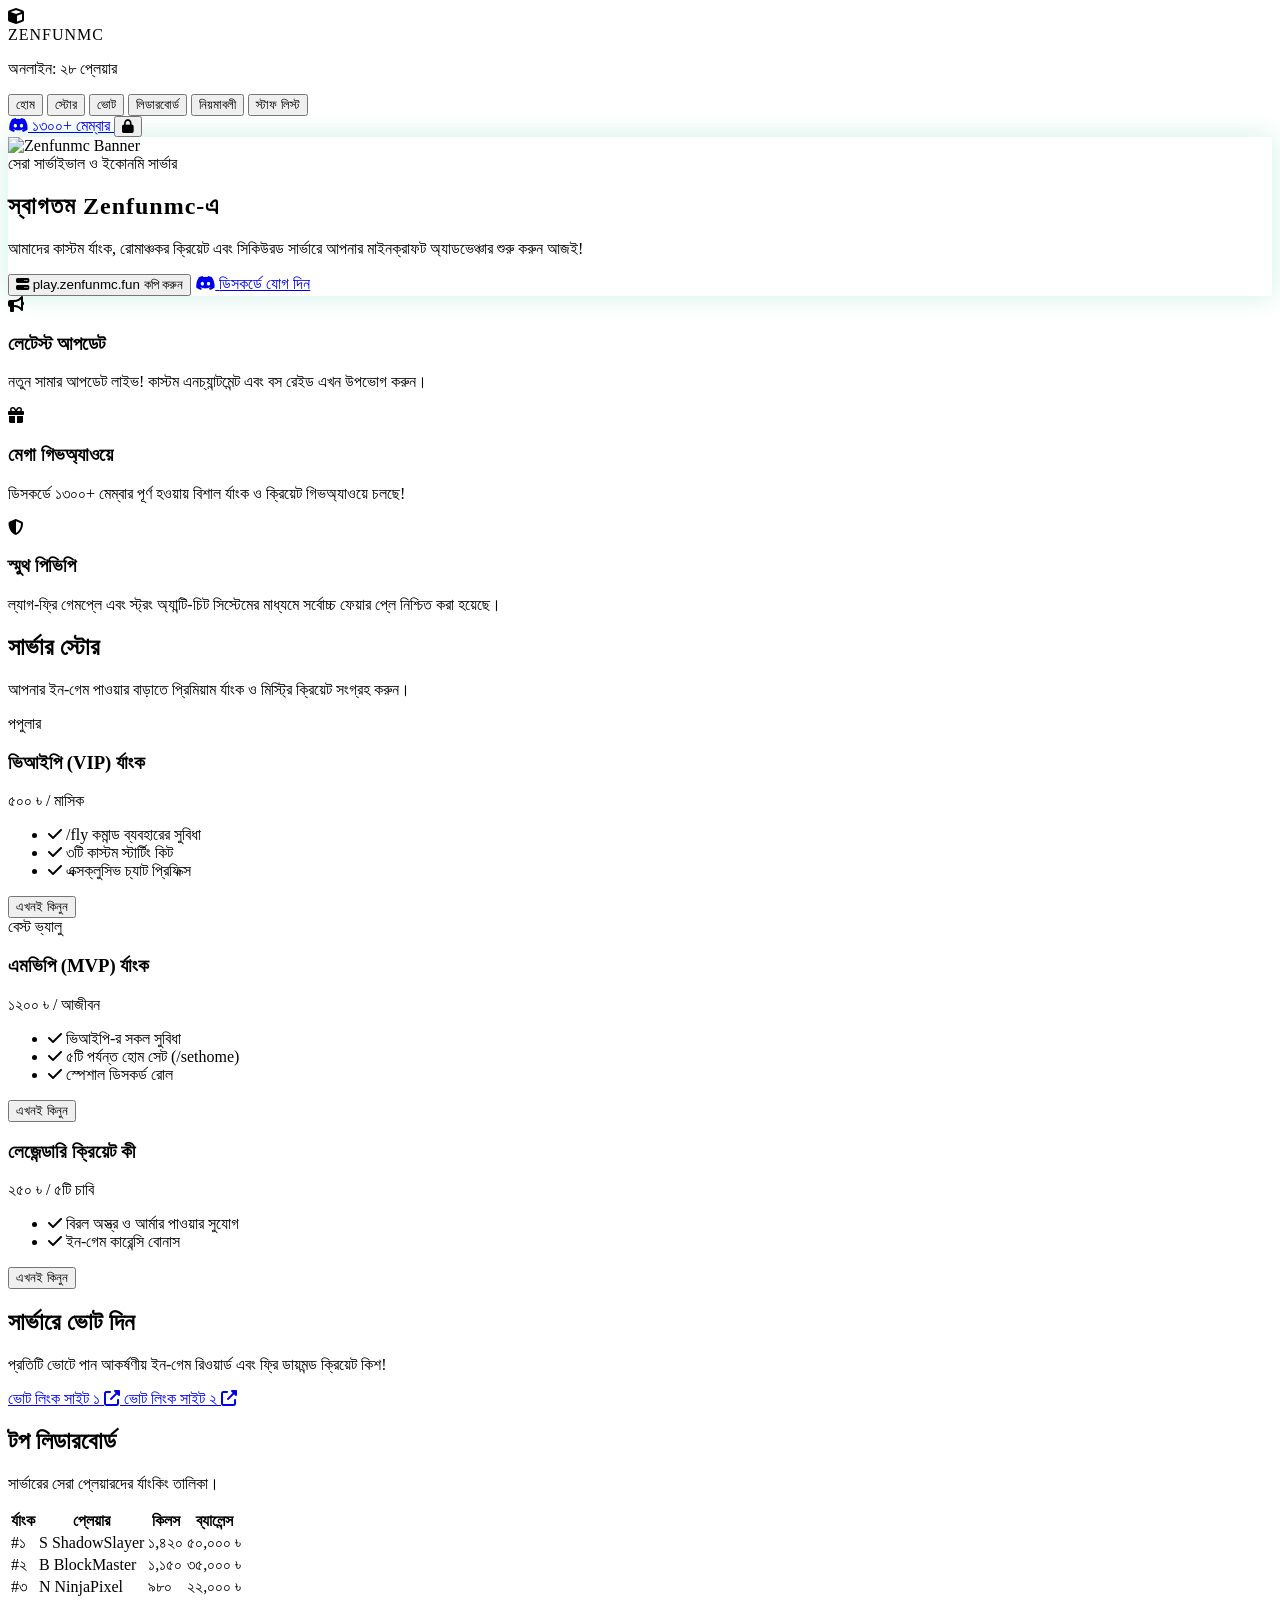
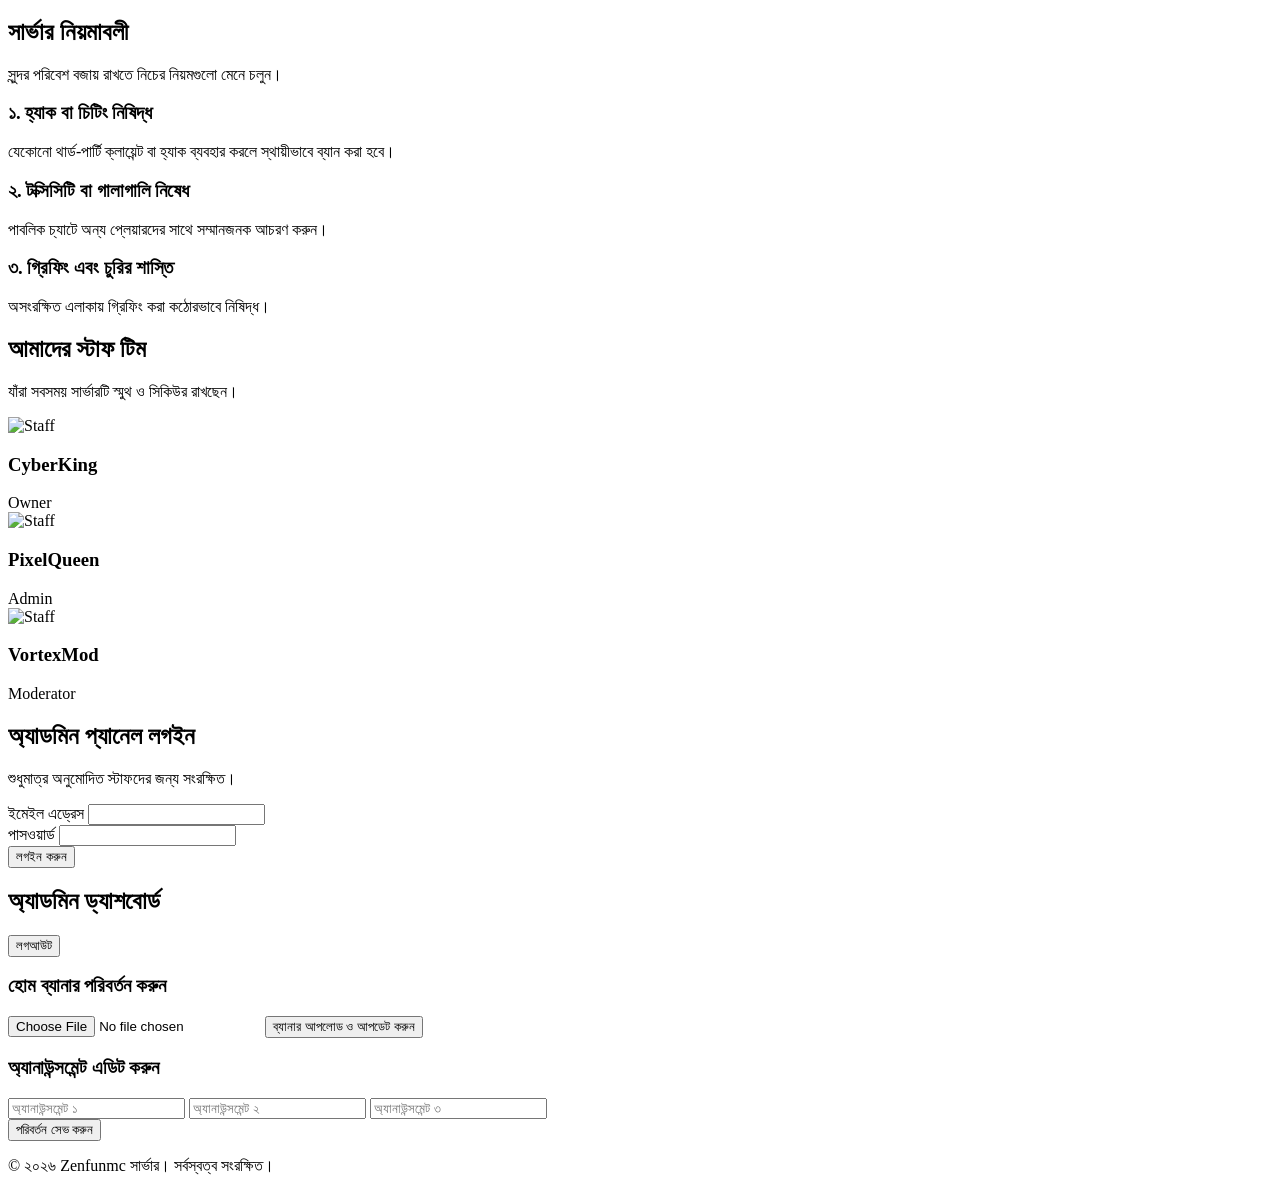
==== index.html @ d40304c8 "Update index.html" ====
<!DOCTYPE html>
<html lang="bn" class="dark">
<head>
    <meta charset="UTF-8">
    <meta name="viewport" content="width=device-width, initial-scale=1.0">
    <title>Zenfunmc | অফিশিয়াল মাইনক্রাফট সার্ভার</title>
    <!-- Tailwind CSS -->
    <script src="https://cdn.tailwindcss.com"></script>
    <script>
        tailwind.config = {
            darkMode: 'class',
            theme: {
                extend: {
                    colors: {
                        zen: {
                            dark: '#07090e',
                            card: '#111827',
                            cardHover: '#1f2937',
                            accent: '#10b981',
                            hover: '#059669',
                            purple: '#8b5cf6'
                        }
                    }
                }
            }
        }
    </script>
    <!-- FontAwesome Icons -->
    <link rel="stylesheet" href="https://cdnjs.cloudflare.com/ajax/libs/font-awesome/6.4.0/css/all.min.css">
    <style>
        .glow-effect {
            box-shadow: 0 0 25px rgba(16, 185, 129, 0.2);
        }
        .gaming-font {
            letter-spacing: 1px;
        }
    </style>
</head>
<body class="bg-zen-dark text-gray-100 font-sans antialiased min-h-screen flex flex-col justify-between selection:bg-zen-accent selection:text-gray-900">

    <!-- Navbar -->
    <header class="bg-zen-card/80 backdrop-blur-md border-b border-gray-800 sticky top-0 z-50">
        <div class="max-w-7xl mx-auto px-4 sm:px-6 lg:px-8 h-20 flex items-center justify-between">
            <div class="flex items-center space-x-3 cursor-pointer group" onclick="switchTab('home')">
                <div class="bg-gradient-to-br from-zen-accent to-emerald-700 p-2.5 rounded-xl text-gray-900 font-black text-xl shadow-lg shadow-emerald-900/40 group-hover:scale-105 transition">
                    <i class="fas fa-cube"></i>
                </div>
                <div>
                    <span class="text-2xl font-black tracking-wider text-white gaming-font">ZEN<span class="text-zen-accent">FUNMC</span></span>
                    <div class="flex items-center space-x-1.5 mt-0.5">
                        <span class="w-2 h-2 rounded-full bg-emerald-500 animate-pulse"></span>
                        <p class="text-xs text-gray-400">অনলাইন: <span id="online-players" class="text-zen-accent font-bold">২৮</span> প্লেয়ার</p>
                    </div>
                </div>
            </div>
            
            <nav class="hidden md:flex space-x-1 lg:space-x-2 font-medium bg-gray-900/60 p-1.5 rounded-xl border border-gray-800">
                <button onclick="switchTab('home')" class="nav-link px-4 py-2 rounded-lg text-sm transition text-zen-accent bg-gray-800/80 shadow" data-tab="home">হোম</button>
                <button onclick="switchTab('store')" class="nav-link px-4 py-2 rounded-lg text-sm transition text-gray-300 hover:text-white hover:bg-gray-800/40" data-tab="store">স্টোর</button>
                <button onclick="switchTab('vote')" class="nav-link px-4 py-2 rounded-lg text-sm transition text-gray-300 hover:text-white hover:bg-gray-800/40" data-tab="vote">ভোট</button>
                <button onclick="switchTab('leaderboard')" class="nav-link px-4 py-2 rounded-lg text-sm transition text-gray-300 hover:text-white hover:bg-gray-800/40" data-tab="leaderboard">লিডারবোর্ড</button>
                <button onclick="switchTab('rules')" class="nav-link px-4 py-2 rounded-lg text-sm transition text-gray-300 hover:text-white hover:bg-gray-800/40" data-tab="rules">নিয়মাবলী</button>
                <button onclick="switchTab('staff')" class="nav-link px-4 py-2 rounded-lg text-sm transition text-gray-300 hover:text-white hover:bg-gray-800/40" data-tab="staff">স্টাফ লিস্ট</button>
            </nav>

            <div class="flex items-center space-x-3">
                <!-- Pure Discord Icon Link with Live Member Stats -->
                <a href="https://discord.gg/yourserver" target="_blank" class="bg-[#5865F2] hover:bg-[#4752C4] text-white p-2.5 rounded-xl transition shadow-lg flex items-center space-x-2 group" title="ডিসকর্ড কমিউনিটিতে যোগ দিন">
                    <i class="fab fa-discord text-lg group-hover:scale-110 transition"></i>
                    <span class="text-xs font-bold hidden sm:inline">১৩০০+ মেম্বার</span>
                </a>
                <button onclick="switchTab('admin')" class="bg-gray-800 hover:bg-gray-700 p-2.5 rounded-xl text-gray-300 transition border border-gray-700" title="অ্যাডমিন প্যানেল">
                    <i class="fas fa-lock text-sm"></i>
                </button>
            </div>
        </div>
    </header>

    <!-- Main Content Area -->
    <main class="flex-grow max-w-7xl w-full mx-auto px-4 sm:px-6 lg:px-8 py-8">

        <!-- HOME TAB -->
        <section id="tab-home" class="space-y-8 tab-content">
            <!-- Hero Banner -->
            <div class="relative rounded-3xl overflow-hidden shadow-2xl border border-gray-800 bg-zen-card min-h-[450px] flex items-center justify-center p-6 md:p-12 glow-effect">
                <img id="main-banner-img" src="https://images.unsplash.com/photo-1607604276583-eef5d076aa5f?auto=format&fit=crop&w=1400&q=80" alt="Zenfunmc Banner" class="absolute inset-0 w-full h-full object-cover opacity-35 filter brightness-90">
                <div class="absolute inset-0 bg-gradient-to-t from-zen-dark via-zen-dark/40 to-transparent"></div>
                
                <div class="relative z-10 text-center space-y-6 max-w-3xl mx-auto">
                    <div class="inline-flex items-center space-x-2 bg-emerald-500/10 border border-emerald-500/30 px-4 py-1.5 rounded-full text-emerald-400 text-xs font-bold tracking-widest uppercase">
                        <span class="w-2 h-2 rounded-full bg-emerald-400 animate-ping"></span>
                        <span>সেরা সার্ভাইভাল ও ইকোনমি সার্ভার</span>
                    </div>
                    <h1 class="text-4xl md:text-6xl font-black tracking-tight text-white gaming-font">স্বাগতম <span class="text-zen-accent">Zenfunmc</span>-এ</h1>
                    <p class="text-gray-300 text-base md:text-lg max-w-2xl mx-auto leading-relaxed">আমাদের কাস্টম র্যাংক, রোমাঞ্চকর ক্রিয়েট এবং সিকিউরড সার্ভারে আপনার মাইনক্রাফট অ্যাডভেঞ্চার শুরু করুন আজই!</p>
                    
                    <div class="flex flex-col sm:flex-row justify-center items-center gap-4 pt-2">
                        <button onclick="copyIP()" class="w-full sm:w-auto bg-zen-accent hover:bg-zen-hover text-gray-950 font-extrabold px-8 py-4 rounded-2xl transition shadow-xl shadow-emerald-900/30 flex items-center justify-center space-x-3 group">
                            <i class="fas fa-server text-lg group-hover:rotate-12 transition"></i>
                            <span id="ip-text" class="text-base">play.zenfunmc.fun</span>
                            <span class="text-xs bg-gray-950/20 px-2 py-1 rounded ml-2 font-mono">কপি করুন</span>
                        </button>
                        <a href="https://discord.gg/yourserver" target="_blank" class="w-full sm:w-auto bg-[#5865F2] hover:bg-[#4752C4] text-white font-bold px-8 py-4 rounded-2xl transition shadow-lg flex items-center justify-center space-x-2">
                            <i class="fab fa-discord text-lg"></i>
                            <span>ডিসকর্ডে যোগ দিন</span>
                        </a>
                    </div>
                </div>
            </div>

            <!-- Server Features & Announcements Grid -->
            <div class="grid grid-cols-1 md:grid-cols-3 gap-6">
                <div class="bg-zen-card hover:bg-zen-cardHover border border-gray-800 p-6 rounded-2xl transition shadow-xl space-y-3 group">
                    <div class="w-12 h-12 rounded-xl bg-emerald-500/10 border border-emerald-500/20 flex items-center justify-center text-zen-accent text-xl group-hover:scale-110 transition">
                        <i class="fas fa-bullhorn"></i>
                    </div>
                    <h3 class="font-bold text-lg text-white">লেটেস্ট আপডেট</h3>
                    <p class="text-gray-400 text-sm leading-relaxed" id="announcement-1">নতুন সামার আপডেট লাইভ! কাস্টম এনচ্যান্টমেন্ট এবং বস রেইড এখন উপভোগ করুন।</p>
                </div>
                <div class="bg-zen-card hover:bg-zen-cardHover border border-gray-800 p-6 rounded-2xl transition shadow-xl space-y-3 group">
                    <div class="w-12 h-12 rounded-xl bg-yellow-500/10 border border-yellow-500/20 flex items-center justify-center text-yellow-400 text-xl group-hover:scale-110 transition">
                        <i class="fas fa-gift"></i>
                    </div>
                    <h3 class="font-bold text-lg text-white">মেগা গিভঅ্যাওয়ে</h3>
                    <p class="text-gray-400 text-sm leading-relaxed" id="announcement-2">ডিসকর্ডে ১৩০০+ মেম্বার পূর্ণ হওয়ায় বিশাল র্যাংক ও ক্রিয়েট গিভঅ্যাওয়ে চলছে!</p>
                </div>
                <div class="bg-zen-card hover:bg-zen-cardHover border border-gray-800 p-6 rounded-2xl transition shadow-xl space-y-3 group">
                    <div class="w-12 h-12 rounded-xl bg-purple-500/10 border border-purple-500/20 flex items-center justify-center text-zen-purple text-xl group-hover:scale-110 transition">
                        <i class="fas fa-shield-alt"></i>
                    </div>
                    <h3 class="font-bold text-lg text-white">স্মুথ পিভিপি</h3>
                    <p class="text-gray-400 text-sm leading-relaxed" id="announcement-3">ল্যাগ-ফ্রি গেমপ্লে এবং স্ট্রং অ্যান্টি-চিট সিস্টেমের মাধ্যমে সর্বোচ্চ ফেয়ার প্লে নিশ্চিত করা হয়েছে।</p>
                </div>
            </div>
        </section>

        <!-- STORE TAB -->
        <section id="tab-store" class="space-y-8 tab-content hidden">
            <div class="text-center space-y-2 max-w-2xl mx-auto">
                <h2 class="text-3xl font-black text-white">সার্ভার স্টোর</h2>
                <p class="text-gray-400 text-sm">আপনার ইন-গেম পাওয়ার বাড়াতে প্রিমিয়াম র্যাংক ও মিস্ট্রি ক্রিয়েট সংগ্রহ করুন।</p>
            </div>
            <div class="grid grid-cols-1 md:grid-cols-3 gap-8">
                <div class="bg-zen-card rounded-3xl border border-gray-800 p-8 flex flex-col justify-between shadow-xl relative overflow-hidden group hover:border-emerald-500/50 transition">
                    <div class="absolute top-0 right-0 bg-zen-accent text-gray-950 text-xs font-black px-4 py-1.5 rounded-bl-2xl">পপুলার</div>
                    <div class="space-y-6">
                        <h3 class="text-2xl font-black text-white">ভিআইপি (VIP) র্যাংক</h3>
                        <p class="text-4xl font-black text-zen-accent">৫০০ ৳ <span class="text-xs font-normal text-gray-400">/ মাসিক</span></p>
                        <ul class="space-y-3 text-sm text-gray-300">
                            <li class="flex items-center"><i class="fas fa-check text-zen-accent mr-3"></i> /fly কমান্ড ব্যবহারের সুবিধা</li>
                            <li class="flex items-center"><i class="fas fa-check text-zen-accent mr-3"></i> ৩টি কাস্টম স্টার্টিং কিট</li>
                            <li class="flex items-center"><i class="fas fa-check text-zen-accent mr-3"></i> এক্সক্লুসিভ চ্যাট প্রিফিক্স</li>
                        </ul>
                    </div>
                    <button onclick="alert('পেমেন্ট সিস্টেম শীঘ্রই চালু হবে!')" class="mt-8 w-full bg-zen-accent hover:bg-zen-hover text-gray-950 font-bold py-3.5 rounded-xl transition shadow-lg">এখনই কিনুন</button>
                </div>
                <div class="bg-zen-card rounded-3xl border border-purple-500/40 p-8 flex flex-col justify-between shadow-xl relative overflow-hidden group hover:border-purple-500 transition">
                    <div class="absolute top-0 right-0 bg-zen-purple text-white text-xs font-black px-4 py-1.5 rounded-bl-2xl">বেস্ট ভ্যালু</div>
                    <div class="space-y-6">
                        <h3 class="text-2xl font-black text-white">এমভিপি (MVP) র্যাংক</h3>
                        <p class="text-4xl font-black text-zen-purple">১২০০ ৳ <span class="text-xs font-normal text-gray-400">/ আজীবন</span></p>
                        <ul class="space-y-3 text-sm text-gray-300">
                            <li class="flex items-center"><i class="fas fa-check text-zen-purple mr-3"></i> ভিআইপি-র সকল সুবিধা</li>
                            <li class="flex items-center"><i class="fas fa-check text-zen-purple mr-3"></i> ৫টি পর্যন্ত হোম সেট (/sethome)</li>
                            <li class="flex items-center"><i class="fas fa-check text-zen-purple mr-3"></i> স্পেশাল ডিসকর্ড রোল</li>
                        </ul>
                    </div>
                    <button onclick="alert('পেমেন্ট সিস্টেম শীঘ্রই চালু হবে!')" class="mt-8 w-full bg-zen-purple hover:bg-purple-600 text-white font-bold py-3.5 rounded-xl transition shadow-lg">এখনই কিনুন</button>
                </div>
                <div class="bg-zen-card rounded-3xl border border-gray-800 p-8 flex flex-col justify-between shadow-xl group hover:border-yellow-500/50 transition">
                    <div class="space-y-6">
                        <h3 class="text-2xl font-black text-white">লেজেন্ডারি ক্রিয়েট কী</h3>
                        <p class="text-4xl font-black text-yellow-400">২৫০ ৳ <span class="text-xs font-normal text-gray-400">/ ৫টি চাবি</span></p>
                        <ul class="space-y-3 text-sm text-gray-300">
                            <li class="flex items-center"><i class="fas fa-check text-yellow-400 mr-3"></i> বিরল অস্ত্র ও আর্মার পাওয়ার সুযোগ</li>
                            <li class="flex items-center"><i class="fas fa-check text-yellow-400 mr-3"></i> ইন-গেম কারেন্সি বোনাস</li>
                        </ul>
                    </div>
                    <button onclick="alert('পেমেন্ট সিস্টেম শীঘ্রই চালু হবে!')" class="mt-8 w-full bg-yellow-500 hover:bg-yellow-600 text-gray-950 font-bold py-3.5 rounded-xl transition shadow-lg">এখনই কিনুন</button>
                </div>
            </div>
        </section>

        <!-- VOTE TAB -->
        <section id="tab-vote" class="space-y-8 tab-content hidden max-w-3xl mx-auto text-center">
            <div class="space-y-2">
                <h2 class="text-3xl font-black text-white">সার্ভারে ভোট দিন</h2>
                <p class="text-gray-400 text-sm">প্রতিটি ভোটে পান আকর্ষণীয় ইন-গেম রিওয়ার্ড এবং ফ্রি ডায়মন্ড ক্রিয়েট কিশ!</p>
            </div>
            <div class="grid grid-cols-1 sm:grid-cols-2 gap-4">
                <a href="#" target="_blank" class="bg-zen-card hover:bg-zen-cardHover border border-gray-800 p-6 rounded-2xl flex items-center justify-between transition shadow-xl group">
                    <span class="font-bold text-white group-hover:text-zen-accent transition">ভোট লিংক সাইট ১</span>
                    <i class="fas fa-external-link-alt text-zen-accent"></i>
                </a>
                <a href="#" target="_blank" class="bg-zen-card hover:bg-zen-cardHover border border-gray-800 p-6 rounded-2xl flex items-center justify-between transition shadow-xl group">
                    <span class="font-bold text-white group-hover:text-zen-accent transition">ভোট লিংক সাইট ২</span>
                    <i class="fas fa-external-link-alt text-zen-accent"></i>
                </a>
            </div>
        </section>

        <!-- LEADERBOARD TAB -->
        <section id="tab-leaderboard" class="space-y-8 tab-content hidden max-w-4xl mx-auto">
            <div class="text-center space-y-2">
                <h2 class="text-3xl font-black text-white">টপ লিডারবোর্ড</h2>
                <p class="text-gray-400 text-sm">সার্ভারের সেরা প্লেয়ারদের র্যাংকিং তালিকা।</p>
            </div>
            <div class="bg-zen-card rounded-3xl border border-gray-800 overflow-hidden shadow-xl">
                <table class="w-full text-left border-collapse">
                    <thead>
                        <tr class="bg-gray-900/60 text-gray-400 border-b border-gray-800 text-sm">
                            <th class="p-4">র্যাংক</th>
                            <th class="p-4">প্লেয়ার</th>
                            <th class="p-4">কিলস</th>
                            <th class="p-4">ব্যালেন্স</th>
                        </tr>
                    </thead>
                    <tbody class="divide-y divide-gray-800 text-gray-300 text-sm">
                        <tr>
                            <td class="p-4 font-black text-yellow-400">#১</td>
                            <td class="p-4 flex items-center space-x-3"><span class="w-8 h-8 rounded-lg bg-emerald-500/20 flex items-center justify-center font-bold text-zen-accent">S</span> <span class="font-bold text-white">ShadowSlayer</span></td>
                            <td class="p-4">১,৪২০</td>
                            <td class="p-4 text-zen-accent font-semibold">৫০,০০০ ৳</td>
                        </tr>
                        <tr>
                            <td class="p-4 font-black text-gray-300">#২</td>
                            <td class="p-4 flex items-center space-x-3"><span class="w-8 h-8 rounded-lg bg-gray-800 flex items-center justify-center font-bold text-white">B</span> <span class="font-bold text-white">BlockMaster</span></td>
                            <td class="p-4">১,১৫০</td>
                            <td class="p-4 text-zen-accent font-semibold">৩৫,০০০ ৳</td>
                        </tr>
                        <tr>
                            <td class="p-4 font-black text-amber-600">#৩</td>
                            <td class="p-4 flex items-center space-x-3"><span class="w-8 h-8 rounded-lg bg-gray-800 flex items-center justify-center font-bold text-white">N</span> <span class="font-bold text-white">NinjaPixel</span></td>
                            <td class="p-4">৯৮০</td>
                            <td class="p-4 text-zen-accent font-semibold">২২,০০০ ৳</td>
                        </tr>
                    </tbody>
                </table>
            </div>
        </section>

        <!-- RULES TAB -->
        <section id="tab-rules" class="space-y-6 tab-content hidden max-w-3xl mx-auto">
            <div class="text-center space-y-2">
                <h2 class="text-3xl font-black text-white">সার্ভার নিয়মাবলী</h2>
                <p class="text-gray-400 text-sm">সুন্দর পরিবেশ বজায় রাখতে নিচের নিয়মগুলো মেনে চলুন।</p>
            </div>
            <div class="space-y-4">
                <div class="bg-zen-card p-5 rounded-2xl border border-gray-800 shadow-lg">
                    <h3 class="font-bold text-white mb-1">১. হ্যাক বা চিটিং নিষিদ্ধ</h3>
                    <p class="text-sm text-gray-400">যেকোনো থার্ড-পার্টি ক্লায়েন্ট বা হ্যাক ব্যবহার করলে স্থায়ীভাবে ব্যান করা হবে।</p>
                </div>
                <div class="bg-zen-card p-5 rounded-2xl border border-gray-800 shadow-lg">
                    <h3 class="font-bold text-white mb-1">২. টক্সিসিটি বা গালাগালি নিষেধ</h3>
                    <p class="text-sm text-gray-400">পাবলিক চ্যাটে অন্য প্লেয়ারদের সাথে সম্মানজনক আচরণ করুন।</p>
                </div>
                <div class="bg-zen-card p-5 rounded-2xl border border-gray-800 shadow-lg">
                    <h3 class="font-bold text-white mb-1">৩. গ্রিফিং এবং চুরির শাস্তি</h3>
                    <p class="text-sm text-gray-400">অসংরক্ষিত এলাকায় গ্রিফিং করা কঠোরভাবে নিষিদ্ধ।</p>
                </div>
            </div>
        </section>

        <!-- STAFF TAB -->
        <section id="tab-staff" class="space-y-8 tab-content hidden max-w-4xl mx-auto">
            <div class="text-center space-y-2">
                <h2 class="text-3xl font-black text-white">আমাদের স্টাফ টিম</h2>
                <p class="text-gray-400 text-sm">যাঁরা সবসময় সার্ভারটি স্মুথ ও সিকিউর রাখছেন।</p>
            </div>
            <div class="grid grid-cols-1 sm:grid-cols-3 gap-6">
                <div class="bg-zen-card p-6 rounded-3xl border border-gray-800 text-center space-y-3 shadow-xl">
                    <img src="https://api.dicebear.com/7.x/bottts/svg?seed=Owner" alt="Staff" class="w-20 h-20 mx-auto rounded-2xl bg-gray-900 p-2 border border-red-500/40">
                    <h3 class="font-bold text-lg text-white">CyberKing</h3>
                    <span class="inline-block bg-red-500/10 text-red-400 text-xs px-3 py-1 rounded-full font-bold border border-red-500/20">Owner</span>
                </div>
                <div class="bg-zen-card p-6 rounded-3xl border border-gray-800 text-center space-y-3 shadow-xl">
                    <img src="https://api.dicebear.com/7.x/bottts/svg?seed=Admin" alt="Staff" class="w-20 h-20 mx-auto rounded-2xl bg-gray-900 p-2 border border-purple-500/40">
                    <h3 class="font-bold text-lg text-white">PixelQueen</h3>
                    <span class="inline-block bg-purple-500/10 text-purple-400 text-xs px-3 py-1 rounded-full font-bold border border-purple-500/20">Admin</span>
                </div>
                <div class="bg-zen-card p-6 rounded-3xl border border-gray-800 text-center space-y-3 shadow-xl">
                    <img src="https://api.dicebear.com/7.x/bottts/svg?seed=Mod" alt="Staff" class="w-20 h-20 mx-auto rounded-2xl bg-gray-900 p-2 border border-emerald-500/40">
                    <h3 class="font-bold text-lg text-white">VortexMod</h3>
                    <span class="inline-block bg-emerald-500/10 text-emerald-400 text-xs px-3 py-1 rounded-full font-bold border border-emerald-500/20">Moderator</span>
                </div>
            </div>
        </section>

        <!-- ADMIN PANEL TAB -->
        <section id="tab-admin" class="space-y-8 tab-content hidden max-w-3xl mx-auto">
            <!-- Login View -->
            <div id="admin-login-view" class="bg-zen-card p-8 rounded-3xl border border-gray-800 shadow-2xl space-y-6">
                <div class="text-center space-y-2">
                    <h2 class="text-2xl font-black text-white">অ্যাডমিন প্যানেল লগইন</h2>
                    <p class="text-sm text-gray-400">শুধুমাত্র অনুমোদিত স্টাফদের জন্য সংরক্ষিত।</p>
                </div>
                <form id="login-form" onsubmit="handleLogin(event)" class="space-y-4">
                    <div>
                        <label class="block text-sm text-gray-400 mb-1.5">ইমেইল এড্রেস</label>
                        <input type="email" id="admin-email" required class="w-full bg-gray-900 border border-gray-800 rounded-xl px-4 py-3 text-white focus:outline-none focus:border-zen-accent transition">
                    </div>
                    <div>
                        <label class="block text-sm text-gray-400 mb-1.5">পাসওয়ার্ড</label>
                        <input type="password" id="admin-password" required class="w-full bg-gray-900 border border-gray-800 rounded-xl px-4 py-3 text-white focus:outline-none focus:border-zen-accent transition">
                    </div>
                    <button type="submit" class="w-full bg-zen-accent hover:bg-zen-hover text-gray-950 font-extrabold py-3.5 rounded-xl transition shadow-lg">লগইন করুন</button>
                </form>
            </div>

            <!-- Dashboard View -->
            <div id="admin-dashboard-view" class="hidden space-y-6">
                <div class="flex justify-between items-center bg-zen-card p-5 rounded-2xl border border-gray-800">
                    <h2 class="text-lg font-bold text-white">অ্যাডমিন ড্যাশবোর্ড</h2>
                    <button onclick="handleLogout()" class="bg-red-500/10 text-red-400 hover:bg-red-500 hover:text-white px-4 py-2 rounded-xl text-xs font-bold transition border border-red-500/20">লগআউট</button>
                </div>

                <!-- Banner Image Upload -->
                <div class="bg-zen-card p-6 rounded-3xl border border-gray-800 space-y-4">
                    <h3 class="font-bold text-white">হোম ব্যানার পরিবর্তন করুন</h3>
                    <input type="file" id="banner-file-input" class="w-full text-gray-400 file:mr-4 file:py-2.5 file:px-4 file:rounded-xl file:border-0 file:text-xs file:font-bold file:bg-zen-accent file:text-gray-950 hover:file:bg-zen-hover cursor-pointer">
                    <button onclick="uploadBanner()" class="bg-zen-accent hover:bg-zen-hover text-gray-950 font-extrabold px-6 py-3 rounded-xl transition">ব্যানার আপলোড ও আপডেট করুন</button>
                </div>

                <!-- Announcements Edit -->
                <div class="bg-zen-card p-6 rounded-3xl border border-gray-800 space-y-4">
                    <h3 class="font-bold text-white">অ্যানাউন্সমেন্ট এডিট করুন</h3>
                    <div class="space-y-3">
                        <input type="text" id="edit-ann-1" placeholder="অ্যানাউন্সমেন্ট ১" class="w-full bg-gray-900 border border-gray-800 rounded-xl px-4 py-3 text-white text-sm">
                        <input type="text" id="edit-ann-2" placeholder="অ্যানাউন্সমেন্ট ২" class="w-full bg-gray-900 border border-gray-800 rounded-xl px-4 py-3 text-white text-sm">
                        <input type="text" id="edit-ann-3" placeholder="অ্যানাউন্সমেন্ট ৩" class="w-full bg-gray-900 border border-gray-800 rounded-xl px-4 py-3 text-white text-sm">
                    </div>
                    <button onclick="saveAnnouncements()" class="bg-zen-accent hover:bg-zen-hover text-gray-950 font-extrabold px-6 py-3 rounded-xl transition">পরিবর্তন সেভ করুন</button>
                </div>
            </div>
        </section>

    </main>

    <!-- Footer -->
    <footer class="bg-zen-card border-t border-gray-800 mt-16 py-6 text-center text-xs text-gray-400">
        <p>&copy; ২০২৬ Zenfunmc সার্ভার। সর্বস্বত্ব সংরক্ষিত।</p>
    </footer>

    <!-- Firebase Integration Script -->
    <script type="module">
        import { initializeApp } from "https://www.gstatic.com/firebasejs/12.17.1/firebase-app.js";
        import { getAuth, signInWithEmailAndPassword, signOut, onAuthStateChanged } from "https://www.gstatic.com/firebasejs/12.17.1/firebase-auth.js";
        import { getFirestore, doc, getDoc, setDoc } from "https://www.gstatic.com/firebasejs/12.17.1/firebase-firestore.js";
        import { getStorage, ref, uploadBytes, getDownloadURL } from "https://www.gstatic.com/firebasejs/12.17.1/firebase-storage.js";

        //আপনার ফায়ারবেস কনফিগারেশন স্বয়ংক্রিয়ভাবে সংযুক্ত করা আছে
        const firebaseConfig = {
            apiKey: "AIzaSyA3n_6aMMVKdpiwl1Xpoca47CAO-QiJOHQ",
            authDomain: "zenfunmc-207d8.firebaseapp.com",
            projectId: "zenfunmc-207d8",
            storageBucket: "zenfunmc-207d8.firebasestorage.app",
            messagingSenderId: "969595949743",
            appId: "1:969595949743:web:896a36e4227ebf2c1d7a5a",
            measurementId: "G-2VTT3B8V78"
        };

        const app = initializeApp(firebaseConfig);
        const auth = getAuth(app);
        const db = getFirestore(app);
        const storage = getStorage(app);

        window.switchTab = function(tabId) {
            document.querySelectorAll('.tab-content').forEach(el => el.classList.add('hidden'));
            document.getElementById('tab-' + tabId).classList.remove('hidden');
            
            document.querySelectorAll('.nav-link').forEach(el => {
                el.classList.remove('text-zen-accent', 'bg-gray-800/85', 'shadow');
                el.classList.add('text-gray-300');
            });
            const activeNav = document.querySelector(`[data-tab="${tabId}"]`);
            if(activeNav) {
                activeNav.classList.remove('text-gray-300');
                activeNav.classList.add('text-zen-accent', 'bg-gray-800/85', 'shadow');
            }
        }

        window.copyIP = function() {
            navigator.clipboard.writeText("play.zenfunmc.fun");
            alert("সার্ভার আইপি সফলভাবে কপি করা হয়েছে: play.zenfunmc.fun");
        }

        onAuthStateChanged(auth, (user) => {
            if (user) {
                document.getElementById('admin-login-view').classList.add('hidden');
                document.getElementById('admin-dashboard-view').classList.remove('hidden');
            } else {
                document.getElementById('admin-login-view').classList.remove('hidden');
                document.getElementById('admin-dashboard-view').classList.add('hidden');
            }
        });

        window.handleLogin = async function(e) {
            e.preventDefault();
            const email = document.getElementById('admin-email').value;
            const password = document.getElementById('admin-password').value;
            try {
                await signInWithEmailAndPassword(auth, email, password);
                alert("সফলভাবে অ্যাডমিন প্যানেলে লগইন হয়েছে!");
            } catch (error) {
                alert("লগইন ব্যর্থ হয়েছে: " + error.message);
            }
        }

        window.handleLogout = async function() {
            await signOut(auth);
            alert("লগআউট করা হয়েছে।");
        }

        async function loadDynamicContent() {
            try {
                const docRef = doc(db, "siteContent", "main");
                const docSnap = await getDoc(docRef);
                if (docSnap.exists()) {
                    const data = docSnap.data();
                    if(data.bannerUrl) {
                        document.getElementById('main-banner-img').src = data.bannerUrl;
                    }
                    if(data.ann1) {
                        document.getElementById('announcement-1').innerText = data.ann1;
                        document.getElementById('edit-ann-1').value = data.ann1;
                    }
                    if(data.ann2) {
                        document.getElementById('announcement-2').innerText = data.ann2;
                        document.getElementById('edit-ann-2').value = data.ann2;
                    }
                    if(data.ann3) {
                        document.getElementById('announcement-3').innerText = data.ann3;
                        document.getElementById('edit-ann-3').value = data.ann3;
                    }
                }
            } catch (err) {
                console.error("ডেটা লোড করতে সমস্যা হয়েছে:", err);
            }
        }

        window.saveAnnouncements = async function() {
            const ann1 = document.getElementById('edit-ann-1').value;
            const ann2 = document.getElementById('edit-ann-2').value;
            const ann3 = document.getElementById('edit-ann-3').value;
            try {
                await setDoc(doc(db, "siteContent", "main"), { ann1, ann2, ann3 }, { merge: true });
                alert("অ্যানাউন্সমেন্ট সফলভাবে আপডেট করা হয়েছে!");
                loadDynamicContent();
            } catch (err) {
                alert("সেভ করতে সমস্যা হয়েছে: " + err.message);
            }
        }

        window.uploadBanner = async function() {
            const fileInput = document.getElementById('banner-file-input');
            if(fileInput.files.length === 0) {
                alert("দয়া করে একটি ছবি সিলেক্ট করুন!");
                return;
            }
            const file = fileInput.files[0];
            const storageRef = ref(storage, 'banners/main-banner.jpg');
            try {
                alert("ব্যানার আপলোড হচ্ছে, দয়া করে অপেক্ষা করুন...");
                await uploadBytes(storageRef, file);
                const downloadURL = await getDownloadURL(storageRef);
                await setDoc(doc(db, "siteContent", "main"), { bannerUrl: downloadURL }, { merge: true });
                alert("ব্যানার সফলভাবে আপডেট ও সেভ করা হয়েছে!");
                loadDynamicContent();
            } catch (err) {
                alert("ব্যানার আপলোড ব্যর্থ হয়েছে: " + err.message);
            }
        }

        loadDynamicContent();
    </script>
</body>
</html>
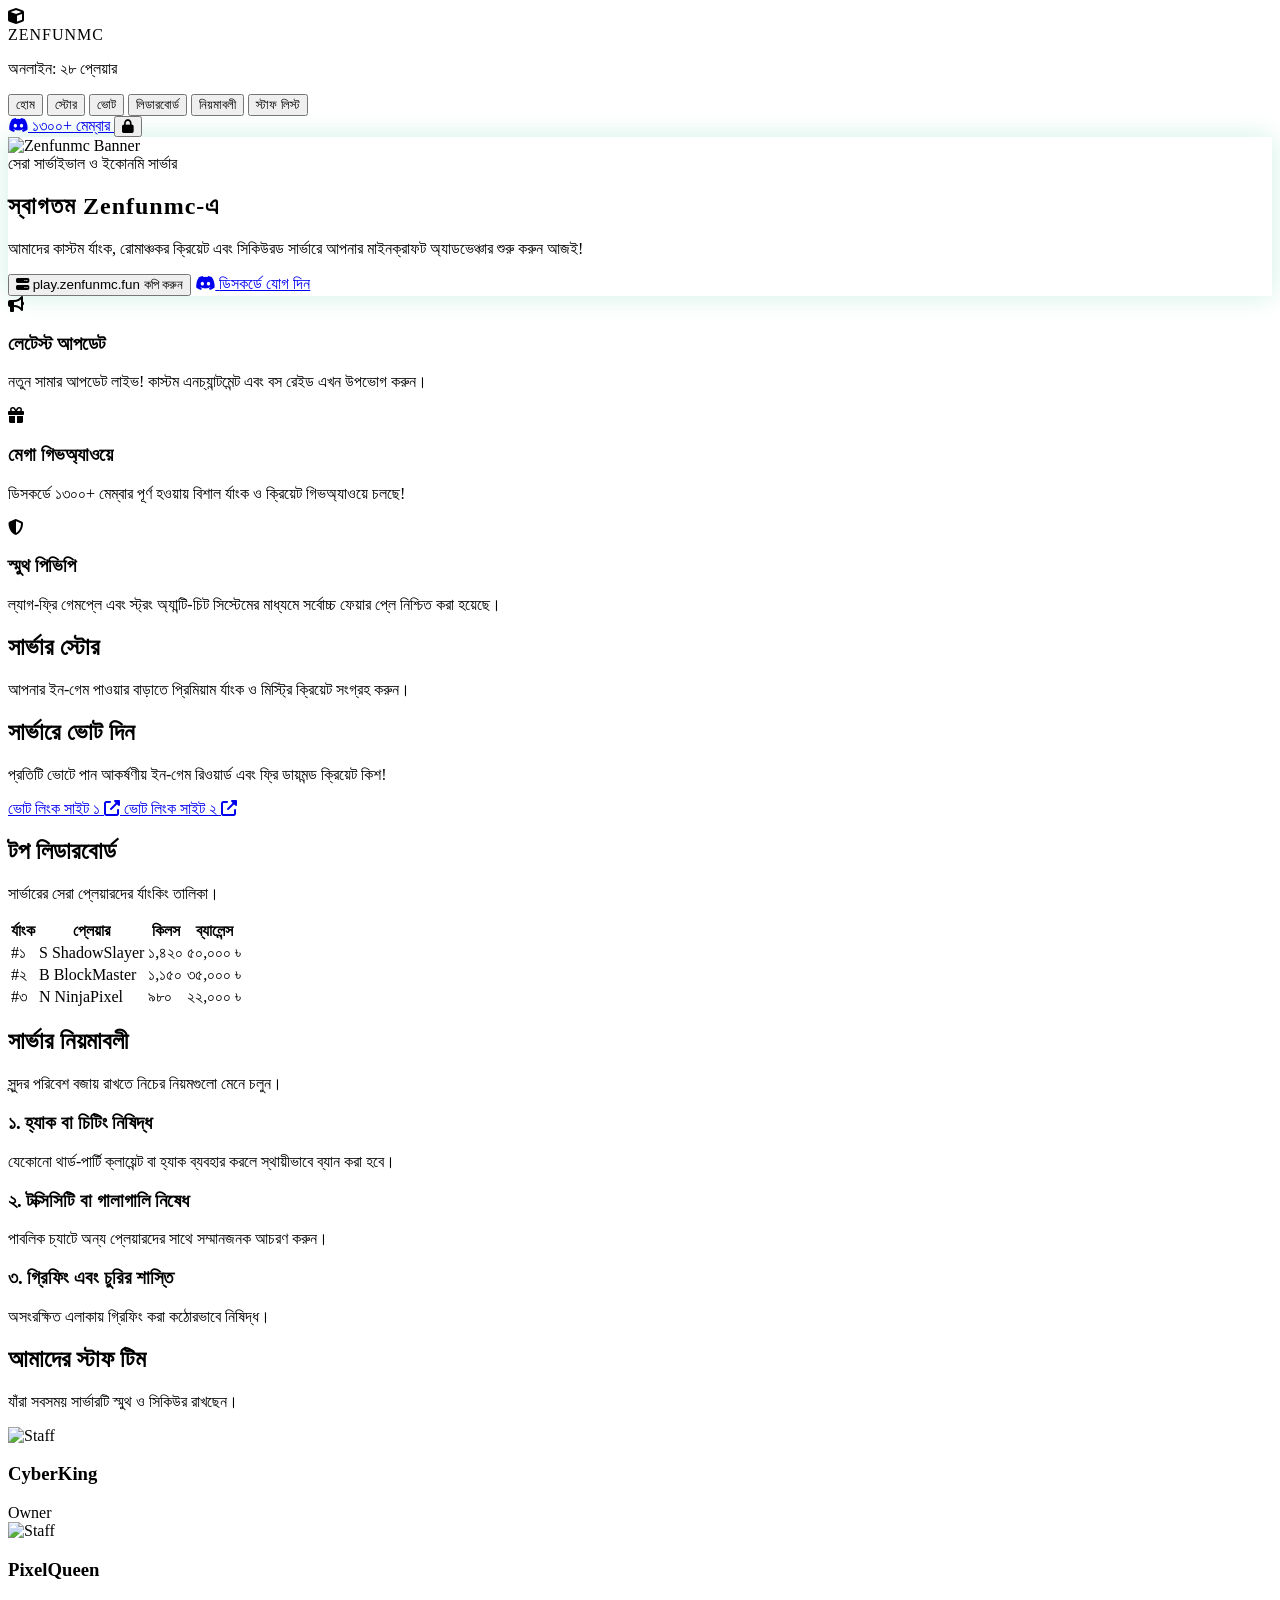
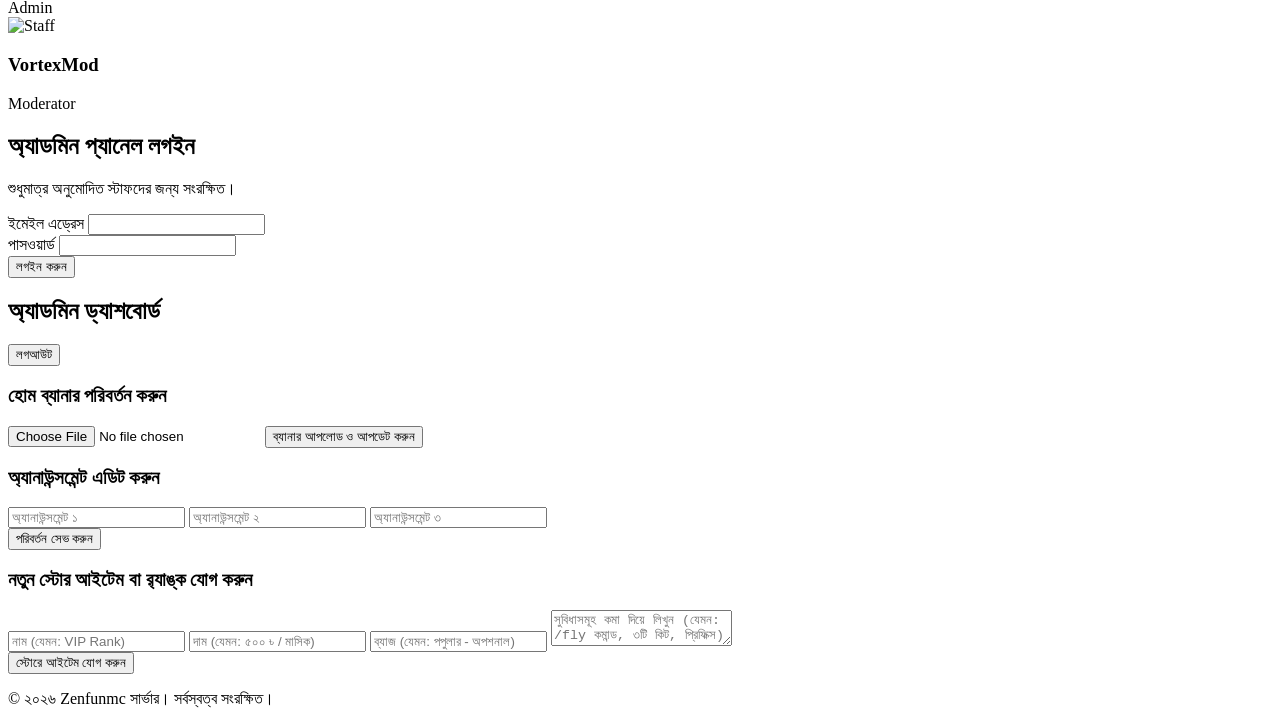
==== commit 611c4447: "Update index.html" ====
--- a/index.html
+++ b/index.html
@@ -64,7 +64,6 @@
             </nav>
 
             <div class="flex items-center space-x-3">
-                <!-- Pure Discord Icon Link with Live Member Stats -->
                 <a href="https://discord.gg/yourserver" target="_blank" class="bg-[#5865F2] hover:bg-[#4752C4] text-white p-2.5 rounded-xl transition shadow-lg flex items-center space-x-2 group" title="ডিসকর্ড কমিউনিটিতে যোগ দিন">
                     <i class="fab fa-discord text-lg group-hover:scale-110 transition"></i>
                     <span class="text-xs font-bold hidden sm:inline">১৩০০+ মেম্বার</span>
@@ -81,7 +80,6 @@
 
         <!-- HOME TAB -->
         <section id="tab-home" class="space-y-8 tab-content">
-            <!-- Hero Banner -->
             <div class="relative rounded-3xl overflow-hidden shadow-2xl border border-gray-800 bg-zen-card min-h-[450px] flex items-center justify-center p-6 md:p-12 glow-effect">
                 <img id="main-banner-img" src="https://images.unsplash.com/photo-1607604276583-eef5d076aa5f?auto=format&fit=crop&w=1400&q=80" alt="Zenfunmc Banner" class="absolute inset-0 w-full h-full object-cover opacity-35 filter brightness-90">
                 <div class="absolute inset-0 bg-gradient-to-t from-zen-dark via-zen-dark/40 to-transparent"></div>
@@ -108,7 +106,6 @@
                 </div>
             </div>
 
-            <!-- Server Features & Announcements Grid -->
             <div class="grid grid-cols-1 md:grid-cols-3 gap-6">
                 <div class="bg-zen-card hover:bg-zen-cardHover border border-gray-800 p-6 rounded-2xl transition shadow-xl space-y-3 group">
                     <div class="w-12 h-12 rounded-xl bg-emerald-500/10 border border-emerald-500/20 flex items-center justify-center text-zen-accent text-xl group-hover:scale-110 transition">
@@ -140,44 +137,9 @@
                 <h2 class="text-3xl font-black text-white">সার্ভার স্টোর</h2>
                 <p class="text-gray-400 text-sm">আপনার ইন-গেম পাওয়ার বাড়াতে প্রিমিয়াম র্যাংক ও মিস্ট্রি ক্রিয়েট সংগ্রহ করুন।</p>
             </div>
-            <div class="grid grid-cols-1 md:grid-cols-3 gap-8">
-                <div class="bg-zen-card rounded-3xl border border-gray-800 p-8 flex flex-col justify-between shadow-xl relative overflow-hidden group hover:border-emerald-500/50 transition">
-                    <div class="absolute top-0 right-0 bg-zen-accent text-gray-950 text-xs font-black px-4 py-1.5 rounded-bl-2xl">পপুলার</div>
-                    <div class="space-y-6">
-                        <h3 class="text-2xl font-black text-white">ভিআইপি (VIP) র্যাংক</h3>
-                        <p class="text-4xl font-black text-zen-accent">৫০০ ৳ <span class="text-xs font-normal text-gray-400">/ মাসিক</span></p>
-                        <ul class="space-y-3 text-sm text-gray-300">
-                            <li class="flex items-center"><i class="fas fa-check text-zen-accent mr-3"></i> /fly কমান্ড ব্যবহারের সুবিধা</li>
-                            <li class="flex items-center"><i class="fas fa-check text-zen-accent mr-3"></i> ৩টি কাস্টম স্টার্টিং কিট</li>
-                            <li class="flex items-center"><i class="fas fa-check text-zen-accent mr-3"></i> এক্সক্লুসিভ চ্যাট প্রিফিক্স</li>
-                        </ul>
-                    </div>
-                    <button onclick="alert('পেমেন্ট সিস্টেম শীঘ্রই চালু হবে!')" class="mt-8 w-full bg-zen-accent hover:bg-zen-hover text-gray-950 font-bold py-3.5 rounded-xl transition shadow-lg">এখনই কিনুন</button>
-                </div>
-                <div class="bg-zen-card rounded-3xl border border-purple-500/40 p-8 flex flex-col justify-between shadow-xl relative overflow-hidden group hover:border-purple-500 transition">
-                    <div class="absolute top-0 right-0 bg-zen-purple text-white text-xs font-black px-4 py-1.5 rounded-bl-2xl">বেস্ট ভ্যালু</div>
-                    <div class="space-y-6">
-                        <h3 class="text-2xl font-black text-white">এমভিপি (MVP) র্যাংক</h3>
-                        <p class="text-4xl font-black text-zen-purple">১২০০ ৳ <span class="text-xs font-normal text-gray-400">/ আজীবন</span></p>
-                        <ul class="space-y-3 text-sm text-gray-300">
-                            <li class="flex items-center"><i class="fas fa-check text-zen-purple mr-3"></i> ভিআইপি-র সকল সুবিধা</li>
-                            <li class="flex items-center"><i class="fas fa-check text-zen-purple mr-3"></i> ৫টি পর্যন্ত হোম সেট (/sethome)</li>
-                            <li class="flex items-center"><i class="fas fa-check text-zen-purple mr-3"></i> স্পেশাল ডিসকর্ড রোল</li>
-                        </ul>
-                    </div>
-                    <button onclick="alert('পেমেন্ট সিস্টেম শীঘ্রই চালু হবে!')" class="mt-8 w-full bg-zen-purple hover:bg-purple-600 text-white font-bold py-3.5 rounded-xl transition shadow-lg">এখনই কিনুন</button>
-                </div>
-                <div class="bg-zen-card rounded-3xl border border-gray-800 p-8 flex flex-col justify-between shadow-xl group hover:border-yellow-500/50 transition">
-                    <div class="space-y-6">
-                        <h3 class="text-2xl font-black text-white">লেজেন্ডারি ক্রিয়েট কী</h3>
-                        <p class="text-4xl font-black text-yellow-400">২৫০ ৳ <span class="text-xs font-normal text-gray-400">/ ৫টি চাবি</span></p>
-                        <ul class="space-y-3 text-sm text-gray-300">
-                            <li class="flex items-center"><i class="fas fa-check text-yellow-400 mr-3"></i> বিরল অস্ত্র ও আর্মার পাওয়ার সুযোগ</li>
-                            <li class="flex items-center"><i class="fas fa-check text-yellow-400 mr-3"></i> ইন-গেম কারেন্সি বোনাস</li>
-                        </ul>
-                    </div>
-                    <button onclick="alert('পেমেন্ট সিস্টেম শীঘ্রই চালু হবে!')" class="mt-8 w-full bg-yellow-500 hover:bg-yellow-600 text-gray-950 font-bold py-3.5 rounded-xl transition shadow-lg">এখনই কিনুন</button>
-                </div>
+            <!-- Dynamic Store Products Container -->
+            <div id="store-container" class="grid grid-cols-1 md:grid-cols-3 gap-8">
+                <!-- Products will load dynamically from Firestore -->
             </div>
         </section>
 
@@ -331,6 +293,18 @@
                     </div>
                     <button onclick="saveAnnouncements()" class="bg-zen-accent hover:bg-zen-hover text-gray-950 font-extrabold px-6 py-3 rounded-xl transition">পরিবর্তন সেভ করুন</button>
                 </div>
+
+                <!-- Add Store Item / Rank -->
+                <div class="bg-zen-card p-6 rounded-3xl border border-gray-800 space-y-4">
+                    <h3 class="font-bold text-white">নতুন স্টোর আইটেম বা র‍্যাঙ্ক যোগ করুন</h3>
+                    <div class="space-y-3">
+                        <input type="text" id="prod-name" placeholder="নাম (যেমন: VIP Rank)" class="w-full bg-gray-900 border border-gray-800 rounded-xl px-4 py-3 text-white text-sm">
+                        <input type="text" id="prod-price" placeholder="দাম (যেমন: ৫০০ ৳ / মাসিক)" class="w-full bg-gray-900 border border-gray-800 rounded-xl px-4 py-3 text-white text-sm">
+                        <input type="text" id="prod-badge" placeholder="ব্যাজ (যেমন: পপুলার - অপশনাল)" class="w-full bg-gray-900 border border-gray-800 rounded-xl px-4 py-3 text-white text-sm">
+                        <textarea id="prod-features" placeholder="সুবিধাসমূহ কমা দিয়ে লিখুন (যেমন: /fly কমান্ড, ৩টি কিট, প্রিফিক্স)" class="w-full bg-gray-900 border border-gray-800 rounded-xl px-4 py-3 text-white text-sm"></textarea>
+                    </div>
+                    <button onclick="addStoreProduct()" class="bg-zen-accent hover:bg-zen-hover text-gray-950 font-extrabold px-6 py-3 rounded-xl transition">স্টোরে আইটেম যোগ করুন</button>
+                </div>
             </div>
         </section>
 
@@ -345,12 +319,11 @@
     <script type="module">
         import { initializeApp } from "https://www.gstatic.com/firebasejs/12.17.1/firebase-app.js";
         import { getAuth, signInWithEmailAndPassword, signOut, onAuthStateChanged } from "https://www.gstatic.com/firebasejs/12.17.1/firebase-auth.js";
-        import { getFirestore, doc, getDoc, setDoc } from "https://www.gstatic.com/firebasejs/12.17.1/firebase-firestore.js";
+        import { getFirestore, doc, getDoc, setDoc, collection, getDocs, addDoc } from "https://www.gstatic.com/firebasejs/12.17.1/firebase-firestore.js";
         import { getStorage, ref, uploadBytes, getDownloadURL } from "https://www.gstatic.com/firebasejs/12.17.1/firebase-storage.js";
 
-        //আপনার ফায়ারবেস কনফিগারেশন স্বয়ংক্রিয়ভাবে সংযুক্ত করা আছে
         const firebaseConfig = {
-            apiKey: "AIzaSyA3n_6aMMVKdpiwl1Xpoca47CAO-QiJOHQ",
+            apiKey: "AIzaSyA3n_6sMMVKdpiwL1Xpoca4ZCAO-QiJOHQ",
             authDomain: "zenfunmc-207d8.firebaseapp.com",
             projectId: "zenfunmc-207d8",
             storageBucket: "zenfunmc-207d8.firebasestorage.app",
@@ -438,6 +411,40 @@
             }
         }
 
+        async function loadStoreItems() {
+            try {
+                const querySnapshot = await getDocs(collection(db, "products"));
+                const storeContainer = document.getElementById('store-container');
+                storeContainer.innerHTML = '';
+                
+                if (querySnapshot.empty) {
+                    storeContainer.innerHTML = '<p class="text-gray-400 text-center col-span-3 py-8">স্টোরে বর্তমানে কোনো আইটেম নেই। অ্যাডমিন প্যানেল থেকে আইটেম যোগ করুন।</p>';
+                    return;
+                }
+
+                querySnapshot.forEach((docSnap) => {
+                    const item = docSnap.data();
+                    const featuresHtml = item.features ? item.features.split(',').map(f => `<li class="flex items-center"><i class="fas fa-check text-zen-accent mr-3"></i> ${f.trim()}</li>`).join('') : '';
+                    
+                    storeContainer.innerHTML += `
+                        <div class="bg-zen-card rounded-3xl border border-gray-800 p-8 flex flex-col justify-between shadow-xl relative overflow-hidden group hover:border-emerald-500/50 transition">
+                            ${item.badge ? `<div class="absolute top-0 right-0 bg-zen-accent text-gray-950 text-xs font-black px-4 py-1.5 rounded-bl-2xl">${item.badge}</div>` : ''}
+                            <div class="space-y-6">
+                                <h3 class="text-2xl font-black text-white">${item.name}</h3>
+                                <p class="text-4xl font-black text-zen-accent">${item.price}</p>
+                                <ul class="space-y-3 text-sm text-gray-300">
+                                    ${featuresHtml}
+                                </ul>
+                            </div>
+                            <button onclick="alert('পেমেন্ট সিস্টেম শীঘ্রই চালু হবে!')" class="mt-8 w-full bg-zen-accent hover:bg-zen-hover text-gray-950 font-bold py-3.5 rounded-xl transition shadow-lg">এখনই কিনুন</button>
+                        </div>
+                    `;
+                });
+            } catch (err) {
+                console.error("স্টোর আইটেম লোড করতে সমস্যা:", err);
+            }
+        }
+
         window.saveAnnouncements = async function() {
             const ann1 = document.getElementById('edit-ann-1').value;
             const ann2 = document.getElementById('edit-ann-2').value;
@@ -471,7 +478,32 @@
             }
         }
 
+        window.addStoreProduct = async function() {
+            const name = document.getElementById('prod-name').value;
+            const price = document.getElementById('prod-price').value;
+            const badge = document.getElementById('prod-badge').value;
+            const features = document.getElementById('prod-features').value;
+
+            if(!name || !price) {
+                alert("দয়া করে র‍্যাঙ্কের নাম এবং দাম দিন!");
+                return;
+            }
+
+            try {
+                await addDoc(collection(db, "products"), { name, price, badge, features });
+                alert("নতুন আইটেম সফলভাবে স্টোরে যোগ করা হয়েছে!");
+                document.getElementById('prod-name').value = '';
+                document.getElementById('prod-price').value = '';
+                document.getElementById('prod-badge').value = '';
+                document.getElementById('prod-features').value = '';
+                loadStoreItems();
+            } catch (err) {
+                alert("আইটেম যোগ করতে সমস্যা হয়েছে: " + err.message);
+            }
+        }
+
         loadDynamicContent();
+        loadStoreItems();
     </script>
 </body>
 </html>
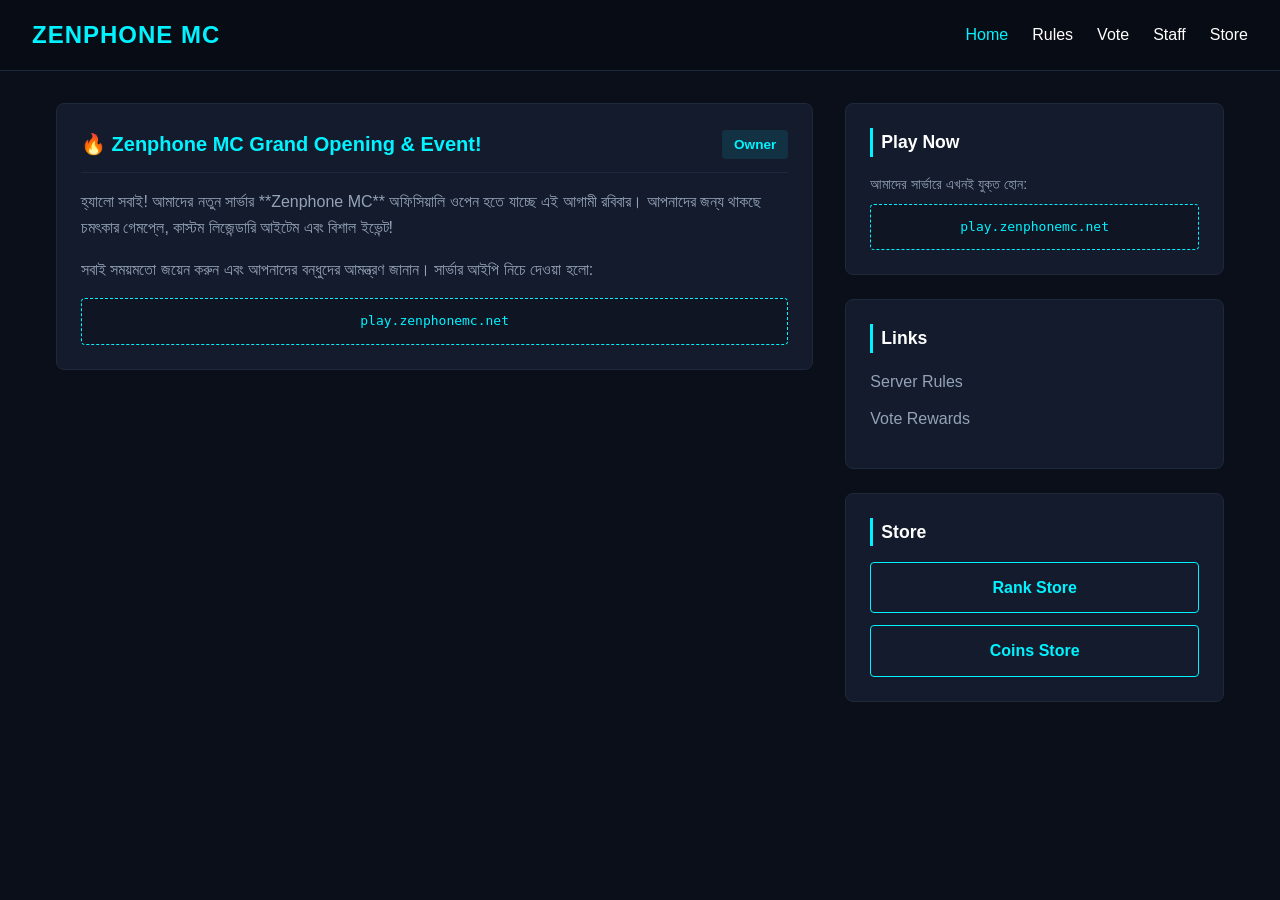
==== commit 9254bda5: "Update index.html" ====
--- a/index.html
+++ b/index.html
@@ -1,509 +1,215 @@
 <!DOCTYPE html>
-<html lang="bn" class="dark">
+<html lang="en">
 <head>
     <meta charset="UTF-8">
     <meta name="viewport" content="width=device-width, initial-scale=1.0">
-    <title>Zenfunmc | অফিশিয়াল মাইনক্রাফট সার্ভার</title>
-    <!-- Tailwind CSS -->
-    <script src="https://cdn.tailwindcss.com"></script>
-    <script>
-        tailwind.config = {
-            darkMode: 'class',
-            theme: {
-                extend: {
-                    colors: {
-                        zen: {
-                            dark: '#07090e',
-                            card: '#111827',
-                            cardHover: '#1f2937',
-                            accent: '#10b981',
-                            hover: '#059669',
-                            purple: '#8b5cf6'
-                        }
-                    }
-                }
+    <title>Zenphone MC | Official Server</title>
+    <style>
+        :root {
+            --bg-color: #0b0f19;
+            --card-bg: #141b2d;
+            --accent-color: #00f3ff;
+            --accent-hover: #00bcd4;
+            --text-main: #ffffff;
+            --text-muted: #94a3b8;
+            --border-color: #1e293b;
+        }
+        * {
+            box-sizing: border-box;
+            margin: 0;
+            padding: 0;
+            font-family: 'Segoe UI', Tahoma, Geneva, Verdana, sans-serif;
+        }
+        body {
+            background-color: var(--bg-color);
+            color: var(--text-main);
+            line-height: 1.6;
+        }
+        header {
+            background: #080c14;
+            border-bottom: 1px solid var(--border-color);
+            padding: 1rem 2rem;
+            display: flex;
+            justify-content: space-between;
+            align-items: center;
+            position: sticky;
+            top: 0;
+            z-index: 1000;
+        }
+        .logo {
+            font-size: 1.5rem;
+            font-weight: bold;
+            color: var(--accent-color);
+            letter-spacing: 1px;
+        }
+        nav ul {
+            list-style: none;
+            display: flex;
+            gap: 1.5rem;
+        }
+        nav a {
+            color: var(--text-main);
+            text-decoration: none;
+            font-weight: 500;
+            transition: color 0.3s;
+        }
+        nav a:hover, nav a.active {
+            color: var(--accent-color);
+        }
+        .container {
+            max-width: 1200px;
+            margin: 2rem auto;
+            padding: 0 1rem;
+            display: grid;
+            grid-template-columns: 2fr 1fr;
+            gap: 2rem;
+        }
+        @media (max-width: 768px) {
+            .container {
+                grid-template-columns: 1fr;
             }
-        }
-    </script>
-    <!-- FontAwesome Icons -->
-    <link rel="stylesheet" href="https://cdnjs.cloudflare.com/ajax/libs/font-awesome/6.4.0/css/all.min.css">
-    <style>
-        .glow-effect {
-            box-shadow: 0 0 25px rgba(16, 185, 129, 0.2);
-        }
-        .gaming-font {
-            letter-spacing: 1px;
+            nav ul {
+                display: none;
+            }
+        }
+        .card {
+            background: var(--card-bg);
+            border: 1px solid var(--border-color);
+            border-radius: 8px;
+            padding: 1.5rem;
+            margin-bottom: 1.5rem;
+        }
+        .announcement-header {
+            display: flex;
+            justify-content: space-between;
+            align-items: center;
+            margin-bottom: 1rem;
+            border-bottom: 1px solid var(--border-color);
+            padding-bottom: 0.75rem;
+        }
+        .announcement-title {
+            font-size: 1.25rem;
+            color: var(--accent-color);
+            font-weight: bold;
+        }
+        .author-tag {
+            background: rgba(0, 243, 255, 0.1);
+            color: var(--accent-color);
+            padding: 0.25rem 0.75rem;
+            border-radius: 4px;
+            font-size: 0.85rem;
+            font-weight: 600;
+        }
+        .announcement-body p {
+            color: var(--text-muted);
+            margin-bottom: 1rem;
+        }
+        .sidebar .card h3 {
+            font-size: 1.1rem;
+            margin-bottom: 1rem;
+            border-left: 3px solid var(--accent-color);
+            padding-left: 0.5rem;
+        }
+        .sidebar ul {
+            list-style: none;
+        }
+        .sidebar ul li {
+            margin-bottom: 0.75rem;
+        }
+        .sidebar ul li a {
+            color: var(--text-muted);
+            text-decoration: none;
+            transition: color 0.2s;
+        }
+        .sidebar ul li a:hover {
+            color: var(--accent-color);
+        }
+        .store-options {
+            display: flex;
+            flex-direction: column;
+            gap: 0.75rem;
+        }
+        .store-btn {
+            background: transparent;
+            border: 1px solid var(--accent-color);
+            color: var(--accent-color);
+            padding: 0.75rem;
+            border-radius: 4px;
+            text-align: center;
+            text-decoration: none;
+            font-weight: bold;
+            transition: background 0.3s, color 0.3s;
+        }
+        .store-btn:hover {
+            background: var(--accent-color);
+            color: var(--bg-color);
+        }
+        .ip-box {
+            background: rgba(0,0,0,0.2);
+            padding: 0.75rem;
+            border-radius: 4px;
+            font-family: monospace;
+            color: var(--accent-color);
+            text-align: center;
+            margin-top: 0.5rem;
+            border: 1px dashed var(--accent-color);
         }
     </style>
 </head>
-<body class="bg-zen-dark text-gray-100 font-sans antialiased min-h-screen flex flex-col justify-between selection:bg-zen-accent selection:text-gray-900">
-
-    <!-- Navbar -->
-    <header class="bg-zen-card/80 backdrop-blur-md border-b border-gray-800 sticky top-0 z-50">
-        <div class="max-w-7xl mx-auto px-4 sm:px-6 lg:px-8 h-20 flex items-center justify-between">
-            <div class="flex items-center space-x-3 cursor-pointer group" onclick="switchTab('home')">
-                <div class="bg-gradient-to-br from-zen-accent to-emerald-700 p-2.5 rounded-xl text-gray-900 font-black text-xl shadow-lg shadow-emerald-900/40 group-hover:scale-105 transition">
-                    <i class="fas fa-cube"></i>
+<body>
+    <header>
+        <div class="logo">ZENPHONE MC</div>
+        <nav>
+            <ul>
+                <li><a href="#" class="active">Home</a></li>
+                <li><a href="#">Rules</a></li>
+                <li><a href="#">Vote</a></li>
+                <li><a href="#">Staff</a></li>
+                <li><a href="#">Store</a></li>
+            </ul>
+        </nav>
+    </header>
+
+    <div class="container">
+        <!-- Main Content Area: Announcements -->
+        <main>
+            <div class="card">
+                <div class="announcement-header">
+                    <span class="announcement-title">🔥 Zenphone MC Grand Opening & Event!</span>
+                    <span class="author-tag">Owner</span>
                 </div>
-                <div>
-                    <span class="text-2xl font-black tracking-wider text-white gaming-font">ZEN<span class="text-zen-accent">FUNMC</span></span>
-                    <div class="flex items-center space-x-1.5 mt-0.5">
-                        <span class="w-2 h-2 rounded-full bg-emerald-500 animate-pulse"></span>
-                        <p class="text-xs text-gray-400">অনলাইন: <span id="online-players" class="text-zen-accent font-bold">২৮</span> প্লেয়ার</p>
-                    </div>
+                <div class="announcement-body">
+                    <p>হ্যালো সবাই! আমাদের নতুন সার্ভার **Zenphone MC** অফিসিয়ালি ওপেন হতে যাচ্ছে এই আগামী রবিবার। আপনাদের জন্য থাকছে চমৎকার গেমপ্লে, কাস্টম লিজেন্ডারি আইটেম এবং বিশাল ইভেন্ট!</p>
+                    <p>সবাই সময়মতো জয়েন করুন এবং আপনাদের বন্ধুদের আমন্ত্রণ জানান। সার্ভার আইপি নিচে দেওয়া হলো:</p>
+                    <div class="ip-box">play.zenphonemc.net</div>
                 </div>
             </div>
-            
-            <nav class="hidden md:flex space-x-1 lg:space-x-2 font-medium bg-gray-900/60 p-1.5 rounded-xl border border-gray-800">
-                <button onclick="switchTab('home')" class="nav-link px-4 py-2 rounded-lg text-sm transition text-zen-accent bg-gray-800/80 shadow" data-tab="home">হোম</button>
-                <button onclick="switchTab('store')" class="nav-link px-4 py-2 rounded-lg text-sm transition text-gray-300 hover:text-white hover:bg-gray-800/40" data-tab="store">স্টোর</button>
-                <button onclick="switchTab('vote')" class="nav-link px-4 py-2 rounded-lg text-sm transition text-gray-300 hover:text-white hover:bg-gray-800/40" data-tab="vote">ভোট</button>
-                <button onclick="switchTab('leaderboard')" class="nav-link px-4 py-2 rounded-lg text-sm transition text-gray-300 hover:text-white hover:bg-gray-800/40" data-tab="leaderboard">লিডারবোর্ড</button>
-                <button onclick="switchTab('rules')" class="nav-link px-4 py-2 rounded-lg text-sm transition text-gray-300 hover:text-white hover:bg-gray-800/40" data-tab="rules">নিয়মাবলী</button>
-                <button onclick="switchTab('staff')" class="nav-link px-4 py-2 rounded-lg text-sm transition text-gray-300 hover:text-white hover:bg-gray-800/40" data-tab="staff">স্টাফ লিস্ট</button>
-            </nav>
-
-            <div class="flex items-center space-x-3">
-                <a href="https://discord.gg/yourserver" target="_blank" class="bg-[#5865F2] hover:bg-[#4752C4] text-white p-2.5 rounded-xl transition shadow-lg flex items-center space-x-2 group" title="ডিসকর্ড কমিউনিটিতে যোগ দিন">
-                    <i class="fab fa-discord text-lg group-hover:scale-110 transition"></i>
-                    <span class="text-xs font-bold hidden sm:inline">১৩০০+ মেম্বার</span>
-                </a>
-                <button onclick="switchTab('admin')" class="bg-gray-800 hover:bg-gray-700 p-2.5 rounded-xl text-gray-300 transition border border-gray-700" title="অ্যাডমিন প্যানেল">
-                    <i class="fas fa-lock text-sm"></i>
-                </button>
-            </div>
-        </div>
-    </header>
-
-    <!-- Main Content Area -->
-    <main class="flex-grow max-w-7xl w-full mx-auto px-4 sm:px-6 lg:px-8 py-8">
-
-        <!-- HOME TAB -->
-        <section id="tab-home" class="space-y-8 tab-content">
-            <div class="relative rounded-3xl overflow-hidden shadow-2xl border border-gray-800 bg-zen-card min-h-[450px] flex items-center justify-center p-6 md:p-12 glow-effect">
-                <img id="main-banner-img" src="https://images.unsplash.com/photo-1607604276583-eef5d076aa5f?auto=format&fit=crop&w=1400&q=80" alt="Zenfunmc Banner" class="absolute inset-0 w-full h-full object-cover opacity-35 filter brightness-90">
-                <div class="absolute inset-0 bg-gradient-to-t from-zen-dark via-zen-dark/40 to-transparent"></div>
-                
-                <div class="relative z-10 text-center space-y-6 max-w-3xl mx-auto">
-                    <div class="inline-flex items-center space-x-2 bg-emerald-500/10 border border-emerald-500/30 px-4 py-1.5 rounded-full text-emerald-400 text-xs font-bold tracking-widest uppercase">
-                        <span class="w-2 h-2 rounded-full bg-emerald-400 animate-ping"></span>
-                        <span>সেরা সার্ভাইভাল ও ইকোনমি সার্ভার</span>
-                    </div>
-                    <h1 class="text-4xl md:text-6xl font-black tracking-tight text-white gaming-font">স্বাগতম <span class="text-zen-accent">Zenfunmc</span>-এ</h1>
-                    <p class="text-gray-300 text-base md:text-lg max-w-2xl mx-auto leading-relaxed">আমাদের কাস্টম র্যাংক, রোমাঞ্চকর ক্রিয়েট এবং সিকিউরড সার্ভারে আপনার মাইনক্রাফট অ্যাডভেঞ্চার শুরু করুন আজই!</p>
-                    
-                    <div class="flex flex-col sm:flex-row justify-center items-center gap-4 pt-2">
-                        <button onclick="copyIP()" class="w-full sm:w-auto bg-zen-accent hover:bg-zen-hover text-gray-950 font-extrabold px-8 py-4 rounded-2xl transition shadow-xl shadow-emerald-900/30 flex items-center justify-center space-x-3 group">
-                            <i class="fas fa-server text-lg group-hover:rotate-12 transition"></i>
-                            <span id="ip-text" class="text-base">play.zenfunmc.fun</span>
-                            <span class="text-xs bg-gray-950/20 px-2 py-1 rounded ml-2 font-mono">কপি করুন</span>
-                        </button>
-                        <a href="https://discord.gg/yourserver" target="_blank" class="w-full sm:w-auto bg-[#5865F2] hover:bg-[#4752C4] text-white font-bold px-8 py-4 rounded-2xl transition shadow-lg flex items-center justify-center space-x-2">
-                            <i class="fab fa-discord text-lg"></i>
-                            <span>ডিসকর্ডে যোগ দিন</span>
-                        </a>
-                    </div>
+        </main>
+
+        <!-- Sidebar / Quick Links -->
+        <aside class="sidebar">
+            <div class="card">
+                <h3>Play Now</h3>
+                <p style="color: var(--text-muted); font-size: 0.9rem;">আমাদের সার্ভারে এখনই যুক্ত হোন:</p>
+                <div class="ip-box">play.zenphonemc.net</div>
+            </div>
+
+            <div class="card">
+                <h3>Links</h3>
+                <ul>
+                    <li><a href="#">Server Rules</a></li>
+                    <li><a href="#">Vote Rewards</a></li>
+                </ul>
+            </div>
+
+            <div class="card">
+                <h3>Store</h3>
+                <div class="store-options">
+                    <a href="#" class="store-btn">Rank Store</a>
+                    <a href="#" class="store-btn">Coins Store</a>
                 </div>
             </div>
-
-            <div class="grid grid-cols-1 md:grid-cols-3 gap-6">
-                <div class="bg-zen-card hover:bg-zen-cardHover border border-gray-800 p-6 rounded-2xl transition shadow-xl space-y-3 group">
-                    <div class="w-12 h-12 rounded-xl bg-emerald-500/10 border border-emerald-500/20 flex items-center justify-center text-zen-accent text-xl group-hover:scale-110 transition">
-                        <i class="fas fa-bullhorn"></i>
-                    </div>
-                    <h3 class="font-bold text-lg text-white">লেটেস্ট আপডেট</h3>
-                    <p class="text-gray-400 text-sm leading-relaxed" id="announcement-1">নতুন সামার আপডেট লাইভ! কাস্টম এনচ্যান্টমেন্ট এবং বস রেইড এখন উপভোগ করুন।</p>
-                </div>
-                <div class="bg-zen-card hover:bg-zen-cardHover border border-gray-800 p-6 rounded-2xl transition shadow-xl space-y-3 group">
-                    <div class="w-12 h-12 rounded-xl bg-yellow-500/10 border border-yellow-500/20 flex items-center justify-center text-yellow-400 text-xl group-hover:scale-110 transition">
-                        <i class="fas fa-gift"></i>
-                    </div>
-                    <h3 class="font-bold text-lg text-white">মেগা গিভঅ্যাওয়ে</h3>
-                    <p class="text-gray-400 text-sm leading-relaxed" id="announcement-2">ডিসকর্ডে ১৩০০+ মেম্বার পূর্ণ হওয়ায় বিশাল র্যাংক ও ক্রিয়েট গিভঅ্যাওয়ে চলছে!</p>
-                </div>
-                <div class="bg-zen-card hover:bg-zen-cardHover border border-gray-800 p-6 rounded-2xl transition shadow-xl space-y-3 group">
-                    <div class="w-12 h-12 rounded-xl bg-purple-500/10 border border-purple-500/20 flex items-center justify-center text-zen-purple text-xl group-hover:scale-110 transition">
-                        <i class="fas fa-shield-alt"></i>
-                    </div>
-                    <h3 class="font-bold text-lg text-white">স্মুথ পিভিপি</h3>
-                    <p class="text-gray-400 text-sm leading-relaxed" id="announcement-3">ল্যাগ-ফ্রি গেমপ্লে এবং স্ট্রং অ্যান্টি-চিট সিস্টেমের মাধ্যমে সর্বোচ্চ ফেয়ার প্লে নিশ্চিত করা হয়েছে।</p>
-                </div>
-            </div>
-        </section>
-
-        <!-- STORE TAB -->
-        <section id="tab-store" class="space-y-8 tab-content hidden">
-            <div class="text-center space-y-2 max-w-2xl mx-auto">
-                <h2 class="text-3xl font-black text-white">সার্ভার স্টোর</h2>
-                <p class="text-gray-400 text-sm">আপনার ইন-গেম পাওয়ার বাড়াতে প্রিমিয়াম র্যাংক ও মিস্ট্রি ক্রিয়েট সংগ্রহ করুন।</p>
-            </div>
-            <!-- Dynamic Store Products Container -->
-            <div id="store-container" class="grid grid-cols-1 md:grid-cols-3 gap-8">
-                <!-- Products will load dynamically from Firestore -->
-            </div>
-        </section>
-
-        <!-- VOTE TAB -->
-        <section id="tab-vote" class="space-y-8 tab-content hidden max-w-3xl mx-auto text-center">
-            <div class="space-y-2">
-                <h2 class="text-3xl font-black text-white">সার্ভারে ভোট দিন</h2>
-                <p class="text-gray-400 text-sm">প্রতিটি ভোটে পান আকর্ষণীয় ইন-গেম রিওয়ার্ড এবং ফ্রি ডায়মন্ড ক্রিয়েট কিশ!</p>
-            </div>
-            <div class="grid grid-cols-1 sm:grid-cols-2 gap-4">
-                <a href="#" target="_blank" class="bg-zen-card hover:bg-zen-cardHover border border-gray-800 p-6 rounded-2xl flex items-center justify-between transition shadow-xl group">
-                    <span class="font-bold text-white group-hover:text-zen-accent transition">ভোট লিংক সাইট ১</span>
-                    <i class="fas fa-external-link-alt text-zen-accent"></i>
-                </a>
-                <a href="#" target="_blank" class="bg-zen-card hover:bg-zen-cardHover border border-gray-800 p-6 rounded-2xl flex items-center justify-between transition shadow-xl group">
-                    <span class="font-bold text-white group-hover:text-zen-accent transition">ভোট লিংক সাইট ২</span>
-                    <i class="fas fa-external-link-alt text-zen-accent"></i>
-                </a>
-            </div>
-        </section>
-
-        <!-- LEADERBOARD TAB -->
-        <section id="tab-leaderboard" class="space-y-8 tab-content hidden max-w-4xl mx-auto">
-            <div class="text-center space-y-2">
-                <h2 class="text-3xl font-black text-white">টপ লিডারবোর্ড</h2>
-                <p class="text-gray-400 text-sm">সার্ভারের সেরা প্লেয়ারদের র্যাংকিং তালিকা।</p>
-            </div>
-            <div class="bg-zen-card rounded-3xl border border-gray-800 overflow-hidden shadow-xl">
-                <table class="w-full text-left border-collapse">
-                    <thead>
-                        <tr class="bg-gray-900/60 text-gray-400 border-b border-gray-800 text-sm">
-                            <th class="p-4">র্যাংক</th>
-                            <th class="p-4">প্লেয়ার</th>
-                            <th class="p-4">কিলস</th>
-                            <th class="p-4">ব্যালেন্স</th>
-                        </tr>
-                    </thead>
-                    <tbody class="divide-y divide-gray-800 text-gray-300 text-sm">
-                        <tr>
-                            <td class="p-4 font-black text-yellow-400">#১</td>
-                            <td class="p-4 flex items-center space-x-3"><span class="w-8 h-8 rounded-lg bg-emerald-500/20 flex items-center justify-center font-bold text-zen-accent">S</span> <span class="font-bold text-white">ShadowSlayer</span></td>
-                            <td class="p-4">১,৪২০</td>
-                            <td class="p-4 text-zen-accent font-semibold">৫০,০০০ ৳</td>
-                        </tr>
-                        <tr>
-                            <td class="p-4 font-black text-gray-300">#২</td>
-                            <td class="p-4 flex items-center space-x-3"><span class="w-8 h-8 rounded-lg bg-gray-800 flex items-center justify-center font-bold text-white">B</span> <span class="font-bold text-white">BlockMaster</span></td>
-                            <td class="p-4">১,১৫০</td>
-                            <td class="p-4 text-zen-accent font-semibold">৩৫,০০০ ৳</td>
-                        </tr>
-                        <tr>
-                            <td class="p-4 font-black text-amber-600">#৩</td>
-                            <td class="p-4 flex items-center space-x-3"><span class="w-8 h-8 rounded-lg bg-gray-800 flex items-center justify-center font-bold text-white">N</span> <span class="font-bold text-white">NinjaPixel</span></td>
-                            <td class="p-4">৯৮০</td>
-                            <td class="p-4 text-zen-accent font-semibold">২২,০০০ ৳</td>
-                        </tr>
-                    </tbody>
-                </table>
-            </div>
-        </section>
-
-        <!-- RULES TAB -->
-        <section id="tab-rules" class="space-y-6 tab-content hidden max-w-3xl mx-auto">
-            <div class="text-center space-y-2">
-                <h2 class="text-3xl font-black text-white">সার্ভার নিয়মাবলী</h2>
-                <p class="text-gray-400 text-sm">সুন্দর পরিবেশ বজায় রাখতে নিচের নিয়মগুলো মেনে চলুন।</p>
-            </div>
-            <div class="space-y-4">
-                <div class="bg-zen-card p-5 rounded-2xl border border-gray-800 shadow-lg">
-                    <h3 class="font-bold text-white mb-1">১. হ্যাক বা চিটিং নিষিদ্ধ</h3>
-                    <p class="text-sm text-gray-400">যেকোনো থার্ড-পার্টি ক্লায়েন্ট বা হ্যাক ব্যবহার করলে স্থায়ীভাবে ব্যান করা হবে।</p>
-                </div>
-                <div class="bg-zen-card p-5 rounded-2xl border border-gray-800 shadow-lg">
-                    <h3 class="font-bold text-white mb-1">২. টক্সিসিটি বা গালাগালি নিষেধ</h3>
-                    <p class="text-sm text-gray-400">পাবলিক চ্যাটে অন্য প্লেয়ারদের সাথে সম্মানজনক আচরণ করুন।</p>
-                </div>
-                <div class="bg-zen-card p-5 rounded-2xl border border-gray-800 shadow-lg">
-                    <h3 class="font-bold text-white mb-1">৩. গ্রিফিং এবং চুরির শাস্তি</h3>
-                    <p class="text-sm text-gray-400">অসংরক্ষিত এলাকায় গ্রিফিং করা কঠোরভাবে নিষিদ্ধ।</p>
-                </div>
-            </div>
-        </section>
-
-        <!-- STAFF TAB -->
-        <section id="tab-staff" class="space-y-8 tab-content hidden max-w-4xl mx-auto">
-            <div class="text-center space-y-2">
-                <h2 class="text-3xl font-black text-white">আমাদের স্টাফ টিম</h2>
-                <p class="text-gray-400 text-sm">যাঁরা সবসময় সার্ভারটি স্মুথ ও সিকিউর রাখছেন।</p>
-            </div>
-            <div class="grid grid-cols-1 sm:grid-cols-3 gap-6">
-                <div class="bg-zen-card p-6 rounded-3xl border border-gray-800 text-center space-y-3 shadow-xl">
-                    <img src="https://api.dicebear.com/7.x/bottts/svg?seed=Owner" alt="Staff" class="w-20 h-20 mx-auto rounded-2xl bg-gray-900 p-2 border border-red-500/40">
-                    <h3 class="font-bold text-lg text-white">CyberKing</h3>
-                    <span class="inline-block bg-red-500/10 text-red-400 text-xs px-3 py-1 rounded-full font-bold border border-red-500/20">Owner</span>
-                </div>
-                <div class="bg-zen-card p-6 rounded-3xl border border-gray-800 text-center space-y-3 shadow-xl">
-                    <img src="https://api.dicebear.com/7.x/bottts/svg?seed=Admin" alt="Staff" class="w-20 h-20 mx-auto rounded-2xl bg-gray-900 p-2 border border-purple-500/40">
-                    <h3 class="font-bold text-lg text-white">PixelQueen</h3>
-                    <span class="inline-block bg-purple-500/10 text-purple-400 text-xs px-3 py-1 rounded-full font-bold border border-purple-500/20">Admin</span>
-                </div>
-                <div class="bg-zen-card p-6 rounded-3xl border border-gray-800 text-center space-y-3 shadow-xl">
-                    <img src="https://api.dicebear.com/7.x/bottts/svg?seed=Mod" alt="Staff" class="w-20 h-20 mx-auto rounded-2xl bg-gray-900 p-2 border border-emerald-500/40">
-                    <h3 class="font-bold text-lg text-white">VortexMod</h3>
-                    <span class="inline-block bg-emerald-500/10 text-emerald-400 text-xs px-3 py-1 rounded-full font-bold border border-emerald-500/20">Moderator</span>
-                </div>
-            </div>
-        </section>
-
-        <!-- ADMIN PANEL TAB -->
-        <section id="tab-admin" class="space-y-8 tab-content hidden max-w-3xl mx-auto">
-            <!-- Login View -->
-            <div id="admin-login-view" class="bg-zen-card p-8 rounded-3xl border border-gray-800 shadow-2xl space-y-6">
-                <div class="text-center space-y-2">
-                    <h2 class="text-2xl font-black text-white">অ্যাডমিন প্যানেল লগইন</h2>
-                    <p class="text-sm text-gray-400">শুধুমাত্র অনুমোদিত স্টাফদের জন্য সংরক্ষিত।</p>
-                </div>
-                <form id="login-form" onsubmit="handleLogin(event)" class="space-y-4">
-                    <div>
-                        <label class="block text-sm text-gray-400 mb-1.5">ইমেইল এড্রেস</label>
-                        <input type="email" id="admin-email" required class="w-full bg-gray-900 border border-gray-800 rounded-xl px-4 py-3 text-white focus:outline-none focus:border-zen-accent transition">
-                    </div>
-                    <div>
-                        <label class="block text-sm text-gray-400 mb-1.5">পাসওয়ার্ড</label>
-                        <input type="password" id="admin-password" required class="w-full bg-gray-900 border border-gray-800 rounded-xl px-4 py-3 text-white focus:outline-none focus:border-zen-accent transition">
-                    </div>
-                    <button type="submit" class="w-full bg-zen-accent hover:bg-zen-hover text-gray-950 font-extrabold py-3.5 rounded-xl transition shadow-lg">লগইন করুন</button>
-                </form>
-            </div>
-
-            <!-- Dashboard View -->
-            <div id="admin-dashboard-view" class="hidden space-y-6">
-                <div class="flex justify-between items-center bg-zen-card p-5 rounded-2xl border border-gray-800">
-                    <h2 class="text-lg font-bold text-white">অ্যাডমিন ড্যাশবোর্ড</h2>
-                    <button onclick="handleLogout()" class="bg-red-500/10 text-red-400 hover:bg-red-500 hover:text-white px-4 py-2 rounded-xl text-xs font-bold transition border border-red-500/20">লগআউট</button>
-                </div>
-
-                <!-- Banner Image Upload -->
-                <div class="bg-zen-card p-6 rounded-3xl border border-gray-800 space-y-4">
-                    <h3 class="font-bold text-white">হোম ব্যানার পরিবর্তন করুন</h3>
-                    <input type="file" id="banner-file-input" class="w-full text-gray-400 file:mr-4 file:py-2.5 file:px-4 file:rounded-xl file:border-0 file:text-xs file:font-bold file:bg-zen-accent file:text-gray-950 hover:file:bg-zen-hover cursor-pointer">
-                    <button onclick="uploadBanner()" class="bg-zen-accent hover:bg-zen-hover text-gray-950 font-extrabold px-6 py-3 rounded-xl transition">ব্যানার আপলোড ও আপডেট করুন</button>
-                </div>
-
-                <!-- Announcements Edit -->
-                <div class="bg-zen-card p-6 rounded-3xl border border-gray-800 space-y-4">
-                    <h3 class="font-bold text-white">অ্যানাউন্সমেন্ট এডিট করুন</h3>
-                    <div class="space-y-3">
-                        <input type="text" id="edit-ann-1" placeholder="অ্যানাউন্সমেন্ট ১" class="w-full bg-gray-900 border border-gray-800 rounded-xl px-4 py-3 text-white text-sm">
-                        <input type="text" id="edit-ann-2" placeholder="অ্যানাউন্সমেন্ট ২" class="w-full bg-gray-900 border border-gray-800 rounded-xl px-4 py-3 text-white text-sm">
-                        <input type="text" id="edit-ann-3" placeholder="অ্যানাউন্সমেন্ট ৩" class="w-full bg-gray-900 border border-gray-800 rounded-xl px-4 py-3 text-white text-sm">
-                    </div>
-                    <button onclick="saveAnnouncements()" class="bg-zen-accent hover:bg-zen-hover text-gray-950 font-extrabold px-6 py-3 rounded-xl transition">পরিবর্তন সেভ করুন</button>
-                </div>
-
-                <!-- Add Store Item / Rank -->
-                <div class="bg-zen-card p-6 rounded-3xl border border-gray-800 space-y-4">
-                    <h3 class="font-bold text-white">নতুন স্টোর আইটেম বা র‍্যাঙ্ক যোগ করুন</h3>
-                    <div class="space-y-3">
-                        <input type="text" id="prod-name" placeholder="নাম (যেমন: VIP Rank)" class="w-full bg-gray-900 border border-gray-800 rounded-xl px-4 py-3 text-white text-sm">
-                        <input type="text" id="prod-price" placeholder="দাম (যেমন: ৫০০ ৳ / মাসিক)" class="w-full bg-gray-900 border border-gray-800 rounded-xl px-4 py-3 text-white text-sm">
-                        <input type="text" id="prod-badge" placeholder="ব্যাজ (যেমন: পপুলার - অপশনাল)" class="w-full bg-gray-900 border border-gray-800 rounded-xl px-4 py-3 text-white text-sm">
-                        <textarea id="prod-features" placeholder="সুবিধাসমূহ কমা দিয়ে লিখুন (যেমন: /fly কমান্ড, ৩টি কিট, প্রিফিক্স)" class="w-full bg-gray-900 border border-gray-800 rounded-xl px-4 py-3 text-white text-sm"></textarea>
-                    </div>
-                    <button onclick="addStoreProduct()" class="bg-zen-accent hover:bg-zen-hover text-gray-950 font-extrabold px-6 py-3 rounded-xl transition">স্টোরে আইটেম যোগ করুন</button>
-                </div>
-            </div>
-        </section>
-
-    </main>
-
-    <!-- Footer -->
-    <footer class="bg-zen-card border-t border-gray-800 mt-16 py-6 text-center text-xs text-gray-400">
-        <p>&copy; ২০২৬ Zenfunmc সার্ভার। সর্বস্বত্ব সংরক্ষিত।</p>
-    </footer>
-
-    <!-- Firebase Integration Script -->
-    <script type="module">
-        import { initializeApp } from "https://www.gstatic.com/firebasejs/12.17.1/firebase-app.js";
-        import { getAuth, signInWithEmailAndPassword, signOut, onAuthStateChanged } from "https://www.gstatic.com/firebasejs/12.17.1/firebase-auth.js";
-        import { getFirestore, doc, getDoc, setDoc, collection, getDocs, addDoc } from "https://www.gstatic.com/firebasejs/12.17.1/firebase-firestore.js";
-        import { getStorage, ref, uploadBytes, getDownloadURL } from "https://www.gstatic.com/firebasejs/12.17.1/firebase-storage.js";
-
-        const firebaseConfig = {
-            apiKey: "AIzaSyA3n_6sMMVKdpiwL1Xpoca4ZCAO-QiJOHQ",
-            authDomain: "zenfunmc-207d8.firebaseapp.com",
-            projectId: "zenfunmc-207d8",
-            storageBucket: "zenfunmc-207d8.firebasestorage.app",
-            messagingSenderId: "969595949743",
-            appId: "1:969595949743:web:896a36e4227ebf2c1d7a5a",
-            measurementId: "G-2VTT3B8V78"
-        };
-
-        const app = initializeApp(firebaseConfig);
-        const auth = getAuth(app);
-        const db = getFirestore(app);
-        const storage = getStorage(app);
-
-        window.switchTab = function(tabId) {
-            document.querySelectorAll('.tab-content').forEach(el => el.classList.add('hidden'));
-            document.getElementById('tab-' + tabId).classList.remove('hidden');
-            
-            document.querySelectorAll('.nav-link').forEach(el => {
-                el.classList.remove('text-zen-accent', 'bg-gray-800/85', 'shadow');
-                el.classList.add('text-gray-300');
-            });
-            const activeNav = document.querySelector(`[data-tab="${tabId}"]`);
-            if(activeNav) {
-                activeNav.classList.remove('text-gray-300');
-                activeNav.classList.add('text-zen-accent', 'bg-gray-800/85', 'shadow');
-            }
-        }
-
-        window.copyIP = function() {
-            navigator.clipboard.writeText("play.zenfunmc.fun");
-            alert("সার্ভার আইপি সফলভাবে কপি করা হয়েছে: play.zenfunmc.fun");
-        }
-
-        onAuthStateChanged(auth, (user) => {
-            if (user) {
-                document.getElementById('admin-login-view').classList.add('hidden');
-                document.getElementById('admin-dashboard-view').classList.remove('hidden');
-            } else {
-                document.getElementById('admin-login-view').classList.remove('hidden');
-                document.getElementById('admin-dashboard-view').classList.add('hidden');
-            }
-        });
-
-        window.handleLogin = async function(e) {
-            e.preventDefault();
-            const email = document.getElementById('admin-email').value;
-            const password = document.getElementById('admin-password').value;
-            try {
-                await signInWithEmailAndPassword(auth, email, password);
-                alert("সফলভাবে অ্যাডমিন প্যানেলে লগইন হয়েছে!");
-            } catch (error) {
-                alert("লগইন ব্যর্থ হয়েছে: " + error.message);
-            }
-        }
-
-        window.handleLogout = async function() {
-            await signOut(auth);
-            alert("লগআউট করা হয়েছে।");
-        }
-
-        async function loadDynamicContent() {
-            try {
-                const docRef = doc(db, "siteContent", "main");
-                const docSnap = await getDoc(docRef);
-                if (docSnap.exists()) {
-                    const data = docSnap.data();
-                    if(data.bannerUrl) {
-                        document.getElementById('main-banner-img').src = data.bannerUrl;
-                    }
-                    if(data.ann1) {
-                        document.getElementById('announcement-1').innerText = data.ann1;
-                        document.getElementById('edit-ann-1').value = data.ann1;
-                    }
-                    if(data.ann2) {
-                        document.getElementById('announcement-2').innerText = data.ann2;
-                        document.getElementById('edit-ann-2').value = data.ann2;
-                    }
-                    if(data.ann3) {
-                        document.getElementById('announcement-3').innerText = data.ann3;
-                        document.getElementById('edit-ann-3').value = data.ann3;
-                    }
-                }
-            } catch (err) {
-                console.error("ডেটা লোড করতে সমস্যা হয়েছে:", err);
-            }
-        }
-
-        async function loadStoreItems() {
-            try {
-                const querySnapshot = await getDocs(collection(db, "products"));
-                const storeContainer = document.getElementById('store-container');
-                storeContainer.innerHTML = '';
-                
-                if (querySnapshot.empty) {
-                    storeContainer.innerHTML = '<p class="text-gray-400 text-center col-span-3 py-8">স্টোরে বর্তমানে কোনো আইটেম নেই। অ্যাডমিন প্যানেল থেকে আইটেম যোগ করুন।</p>';
-                    return;
-                }
-
-                querySnapshot.forEach((docSnap) => {
-                    const item = docSnap.data();
-                    const featuresHtml = item.features ? item.features.split(',').map(f => `<li class="flex items-center"><i class="fas fa-check text-zen-accent mr-3"></i> ${f.trim()}</li>`).join('') : '';
-                    
-                    storeContainer.innerHTML += `
-                        <div class="bg-zen-card rounded-3xl border border-gray-800 p-8 flex flex-col justify-between shadow-xl relative overflow-hidden group hover:border-emerald-500/50 transition">
-                            ${item.badge ? `<div class="absolute top-0 right-0 bg-zen-accent text-gray-950 text-xs font-black px-4 py-1.5 rounded-bl-2xl">${item.badge}</div>` : ''}
-                            <div class="space-y-6">
-                                <h3 class="text-2xl font-black text-white">${item.name}</h3>
-                                <p class="text-4xl font-black text-zen-accent">${item.price}</p>
-                                <ul class="space-y-3 text-sm text-gray-300">
-                                    ${featuresHtml}
-                                </ul>
-                            </div>
-                            <button onclick="alert('পেমেন্ট সিস্টেম শীঘ্রই চালু হবে!')" class="mt-8 w-full bg-zen-accent hover:bg-zen-hover text-gray-950 font-bold py-3.5 rounded-xl transition shadow-lg">এখনই কিনুন</button>
-                        </div>
-                    `;
-                });
-            } catch (err) {
-                console.error("স্টোর আইটেম লোড করতে সমস্যা:", err);
-            }
-        }
-
-        window.saveAnnouncements = async function() {
-            const ann1 = document.getElementById('edit-ann-1').value;
-            const ann2 = document.getElementById('edit-ann-2').value;
-            const ann3 = document.getElementById('edit-ann-3').value;
-            try {
-                await setDoc(doc(db, "siteContent", "main"), { ann1, ann2, ann3 }, { merge: true });
-                alert("অ্যানাউন্সমেন্ট সফলভাবে আপডেট করা হয়েছে!");
-                loadDynamicContent();
-            } catch (err) {
-                alert("সেভ করতে সমস্যা হয়েছে: " + err.message);
-            }
-        }
-
-        window.uploadBanner = async function() {
-            const fileInput = document.getElementById('banner-file-input');
-            if(fileInput.files.length === 0) {
-                alert("দয়া করে একটি ছবি সিলেক্ট করুন!");
-                return;
-            }
-            const file = fileInput.files[0];
-            const storageRef = ref(storage, 'banners/main-banner.jpg');
-            try {
-                alert("ব্যানার আপলোড হচ্ছে, দয়া করে অপেক্ষা করুন...");
-                await uploadBytes(storageRef, file);
-                const downloadURL = await getDownloadURL(storageRef);
-                await setDoc(doc(db, "siteContent", "main"), { bannerUrl: downloadURL }, { merge: true });
-                alert("ব্যানার সফলভাবে আপডেট ও সেভ করা হয়েছে!");
-                loadDynamicContent();
-            } catch (err) {
-                alert("ব্যানার আপলোড ব্যর্থ হয়েছে: " + err.message);
-            }
-        }
-
-        window.addStoreProduct = async function() {
-            const name = document.getElementById('prod-name').value;
-            const price = document.getElementById('prod-price').value;
-            const badge = document.getElementById('prod-badge').value;
-            const features = document.getElementById('prod-features').value;
-
-            if(!name || !price) {
-                alert("দয়া করে র‍্যাঙ্কের নাম এবং দাম দিন!");
-                return;
-            }
-
-            try {
-                await addDoc(collection(db, "products"), { name, price, badge, features });
-                alert("নতুন আইটেম সফলভাবে স্টোরে যোগ করা হয়েছে!");
-                document.getElementById('prod-name').value = '';
-                document.getElementById('prod-price').value = '';
-                document.getElementById('prod-badge').value = '';
-                document.getElementById('prod-features').value = '';
-                loadStoreItems();
-            } catch (err) {
-                alert("আইটেম যোগ করতে সমস্যা হয়েছে: " + err.message);
-            }
-        }
-
-        loadDynamicContent();
-        loadStoreItems();
-    </script>
+        </aside>
+    </div>
 </body>
 </html>
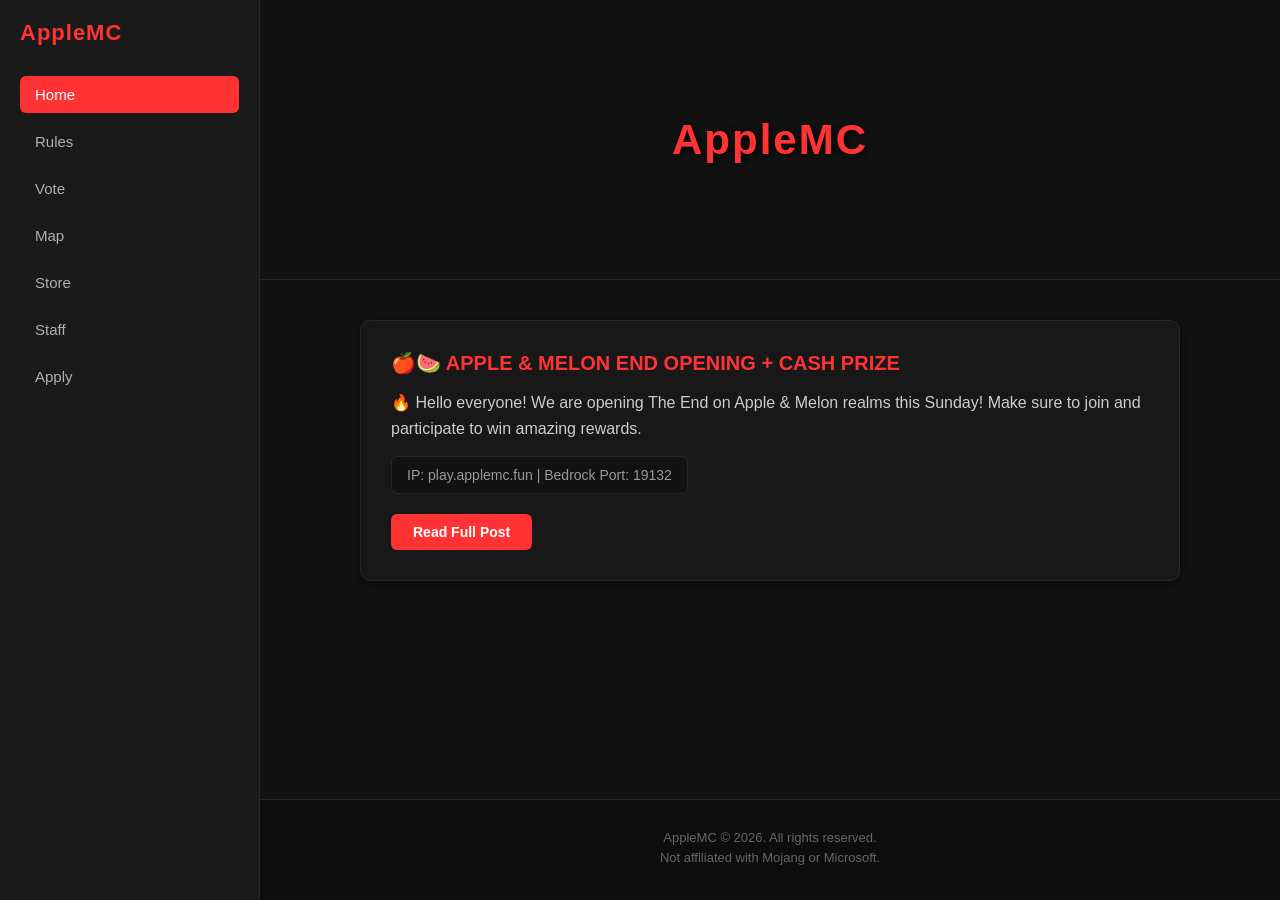
==== commit 09ca8d89: "Update index.html" ====
--- a/index.html
+++ b/index.html
@@ -1,215 +1,204 @@
 <!DOCTYPE html>
-<html lang="en">
+<html lang="bn">
 <head>
     <meta charset="UTF-8">
     <meta name="viewport" content="width=device-width, initial-scale=1.0">
-    <title>Zenphone MC | Official Server</title>
+    <title>AppleMC - Minecraft Server</title>
     <style>
-        :root {
-            --bg-color: #0b0f19;
-            --card-bg: #141b2d;
-            --accent-color: #00f3ff;
-            --accent-hover: #00bcd4;
-            --text-main: #ffffff;
-            --text-muted: #94a3b8;
-            --border-color: #1e293b;
-        }
         * {
-            box-sizing: border-box;
             margin: 0;
             padding: 0;
+            box-sizing: border-box;
             font-family: 'Segoe UI', Tahoma, Geneva, Verdana, sans-serif;
         }
+
         body {
-            background-color: var(--bg-color);
-            color: var(--text-main);
-            line-height: 1.6;
-        }
-        header {
-            background: #080c14;
-            border-bottom: 1px solid var(--border-color);
-            padding: 1rem 2rem;
-            display: flex;
-            justify-content: space-between;
-            align-items: center;
-            position: sticky;
-            top: 0;
-            z-index: 1000;
-        }
-        .logo {
-            font-size: 1.5rem;
-            font-weight: bold;
-            color: var(--accent-color);
+            background-color: #121212;
+            color: #ffffff;
+            display: flex;
+            min-height: 100vh;
+        }
+
+        /* Sidebar Styling */
+        .sidebar {
+            width: 260px;
+            background-color: #1a1a1a;
+            border-right: 1px solid #262626;
+            padding: 20px;
+            display: flex;
+            flex-direction: column;
+        }
+
+        .sidebar h2 {
+            color: #ff3333;
+            margin-bottom: 30px;
+            font-size: 22px;
             letter-spacing: 1px;
         }
-        nav ul {
-            list-style: none;
-            display: flex;
-            gap: 1.5rem;
-        }
-        nav a {
-            color: var(--text-main);
-            text-decoration: none;
-            font-weight: 500;
-            transition: color 0.3s;
-        }
-        nav a:hover, nav a.active {
-            color: var(--accent-color);
-        }
-        .container {
-            max-width: 1200px;
-            margin: 2rem auto;
-            padding: 0 1rem;
-            display: grid;
-            grid-template-columns: 2fr 1fr;
-            gap: 2rem;
-        }
-        @media (max-width: 768px) {
-            .container {
-                grid-template-columns: 1fr;
-            }
-            nav ul {
-                display: none;
-            }
-        }
-        .card {
-            background: var(--card-bg);
-            border: 1px solid var(--border-color);
-            border-radius: 8px;
-            padding: 1.5rem;
-            margin-bottom: 1.5rem;
-        }
-        .announcement-header {
-            display: flex;
-            justify-content: space-between;
-            align-items: center;
-            margin-bottom: 1rem;
-            border-bottom: 1px solid var(--border-color);
-            padding-bottom: 0.75rem;
-        }
-        .announcement-title {
-            font-size: 1.25rem;
-            color: var(--accent-color);
-            font-weight: bold;
-        }
-        .author-tag {
-            background: rgba(0, 243, 255, 0.1);
-            color: var(--accent-color);
-            padding: 0.25rem 0.75rem;
-            border-radius: 4px;
-            font-size: 0.85rem;
-            font-weight: 600;
-        }
-        .announcement-body p {
-            color: var(--text-muted);
-            margin-bottom: 1rem;
-        }
-        .sidebar .card h3 {
-            font-size: 1.1rem;
-            margin-bottom: 1rem;
-            border-left: 3px solid var(--accent-color);
-            padding-left: 0.5rem;
-        }
+
         .sidebar ul {
             list-style: none;
         }
+
         .sidebar ul li {
-            margin-bottom: 0.75rem;
-        }
+            margin-bottom: 10px;
+        }
+
         .sidebar ul li a {
-            color: var(--text-muted);
+            color: #b0b0b0;
             text-decoration: none;
-            transition: color 0.2s;
-        }
-        .sidebar ul li a:hover {
-            color: var(--accent-color);
-        }
-        .store-options {
+            font-size: 15px;
+            display: block;
+            padding: 10px 15px;
+            border-radius: 6px;
+            transition: all 0.3s ease;
+        }
+
+        .sidebar ul li a:hover, .sidebar ul li a.active {
+            color: #ffffff;
+            background-color: #ff3333;
+        }
+
+        /* Main Content Area */
+        .main-content {
+            flex: 1;
             display: flex;
             flex-direction: column;
-            gap: 0.75rem;
-        }
-        .store-btn {
-            background: transparent;
-            border: 1px solid var(--accent-color);
-            color: var(--accent-color);
-            padding: 0.75rem;
-            border-radius: 4px;
+            overflow-y: auto;
+        }
+
+        /* Hero Banner */
+        .hero-banner {
+            height: 280px;
+            background: linear-gradient(rgba(18, 18, 18, 0.4), rgba(18, 18, 18, 0.9)), url('https://images.unsplash.com/photo-1607604276583-eef5d076aa5f?q=80&w=1200&auto=format&fit=crop') center/cover;
+            display: flex;
+            justify-content: center;
+            align-items: center;
+            border-bottom: 1px solid #262626;
+        }
+
+        .hero-logo h1 {
+            color: #ff3333;
+            font-size: 42px;
+            text-shadow: 2px 2px 8px rgba(0, 0, 0, 0.8);
+            letter-spacing: 2px;
+        }
+
+        /* Content Container */
+        .content-container {
+            padding: 40px;
+            max-width: 900px;
+            margin: 0 auto;
+            width: 100%;
+        }
+
+        .card {
+            background-color: #181818;
+            border: 1px solid #262626;
+            border-radius: 10px;
+            padding: 30px;
+            margin-bottom: 30px;
+            box-shadow: 0 4px 15px rgba(0,0,0,0.5);
+        }
+
+        .card h3 {
+            color: #ff3333;
+            margin-bottom: 15px;
+            font-size: 20px;
+        }
+
+        .card p {
+            color: #cccccc;
+            line-height: 1.6;
+            margin-bottom: 15px;
+        }
+
+        .server-ip {
+            background-color: #121212;
+            padding: 10px 15px;
+            border-radius: 6px;
+            border: 1px solid #262626;
+            font-size: 14px;
+            color: #999999;
+            margin-bottom: 20px;
+            display: inline-block;
+        }
+
+        .btn {
+            display: inline-block;
+            background-color: #ff3333;
+            color: white;
+            padding: 10px 22px;
+            text-decoration: none;
+            border-radius: 6px;
+            font-weight: 600;
+            font-size: 14px;
+            transition: background-color 0.3s ease;
+        }
+
+        .btn:hover {
+            background-color: #e02e2e;
+        }
+
+        /* Footer */
+        footer {
+            background-color: #0d0d0d;
+            padding: 30px;
             text-align: center;
-            text-decoration: none;
-            font-weight: bold;
-            transition: background 0.3s, color 0.3s;
-        }
-        .store-btn:hover {
-            background: var(--accent-color);
-            color: var(--bg-color);
-        }
-        .ip-box {
-            background: rgba(0,0,0,0.2);
-            padding: 0.75rem;
-            border-radius: 4px;
-            font-family: monospace;
-            color: var(--accent-color);
-            text-align: center;
-            margin-top: 0.5rem;
-            border: 1px dashed var(--accent-color);
+            border-top: 1px solid #262626;
+            color: #666666;
+            font-size: 13px;
+            margin-top: auto;
+        }
+
+        footer p {
+            margin-bottom: 5px;
         }
     </style>
 </head>
 <body>
-    <header>
-        <div class="logo">ZENPHONE MC</div>
-        <nav>
-            <ul>
-                <li><a href="#" class="active">Home</a></li>
-                <li><a href="#">Rules</a></li>
-                <li><a href="#">Vote</a></li>
-                <li><a href="#">Staff</a></li>
-                <li><a href="#">Store</a></li>
-            </ul>
-        </nav>
-    </header>
-
-    <div class="container">
-        <!-- Main Content Area: Announcements -->
-        <main>
+
+    <!-- সাইডবার মেনু -->
+    <div class="sidebar">
+        <h2>AppleMC</h2>
+        <ul>
+            <li><a href="#" class="active">Home</a></li>
+            <li><a href="#">Rules</a></li>
+            <li><a href="#">Vote</a></li>
+            <li><a href="#">Map</a></li>
+            <li><a href="#">Store</a></li>
+            <li><a href="#">Staff</a></li>
+            <li><a href="#">Apply</a></li>
+        </ul>
+    </div>
+
+    <!-- মূল কন্টেন্ট অংশ -->
+    <div class="main-content">
+        <!-- ব্যানার ইমেজ -->
+        <div class="hero-banner">
+            <div class="hero-logo">
+                <h1>AppleMC</h1>
+            </div>
+        </div>
+
+        <!-- পোস্ট এবং আপডেট সেকশন -->
+        <div class="content-container">
             <div class="card">
-                <div class="announcement-header">
-                    <span class="announcement-title">🔥 Zenphone MC Grand Opening & Event!</span>
-                    <span class="author-tag">Owner</span>
-                </div>
-                <div class="announcement-body">
-                    <p>হ্যালো সবাই! আমাদের নতুন সার্ভার **Zenphone MC** অফিসিয়ালি ওপেন হতে যাচ্ছে এই আগামী রবিবার। আপনাদের জন্য থাকছে চমৎকার গেমপ্লে, কাস্টম লিজেন্ডারি আইটেম এবং বিশাল ইভেন্ট!</p>
-                    <p>সবাই সময়মতো জয়েন করুন এবং আপনাদের বন্ধুদের আমন্ত্রণ জানান। সার্ভার আইপি নিচে দেওয়া হলো:</p>
-                    <div class="ip-box">play.zenphonemc.net</div>
+                <h3>🍎🍉 APPLE & MELON END OPENING + CASH PRIZE</h3>
+                <p>🔥 Hello everyone! We are opening The End on Apple & Melon realms this Sunday! Make sure to join and participate to win amazing rewards.</p>
+                <div class="server-ip">IP: play.applemc.fun | Bedrock Port: 19132</div>
+                <div>
+                    <a href="#" class="btn">Read Full Post</a>
                 </div>
             </div>
-        </main>
-
-        <!-- Sidebar / Quick Links -->
-        <aside class="sidebar">
-            <div class="card">
-                <h3>Play Now</h3>
-                <p style="color: var(--text-muted); font-size: 0.9rem;">আমাদের সার্ভারে এখনই যুক্ত হোন:</p>
-                <div class="ip-box">play.zenphonemc.net</div>
-            </div>
-
-            <div class="card">
-                <h3>Links</h3>
-                <ul>
-                    <li><a href="#">Server Rules</a></li>
-                    <li><a href="#">Vote Rewards</a></li>
-                </ul>
-            </div>
-
-            <div class="card">
-                <h3>Store</h3>
-                <div class="store-options">
-                    <a href="#" class="store-btn">Rank Store</a>
-                    <a href="#" class="store-btn">Coins Store</a>
-                </div>
-            </div>
-        </aside>
+        </div>
+
+        <!-- ফুটার -->
+        <footer>
+            <p>AppleMC © 2026. All rights reserved.</p>
+            <p>Not affiliated with Mojang or Microsoft.</p>
+        </footer>
     </div>
+
 </body>
 </html>
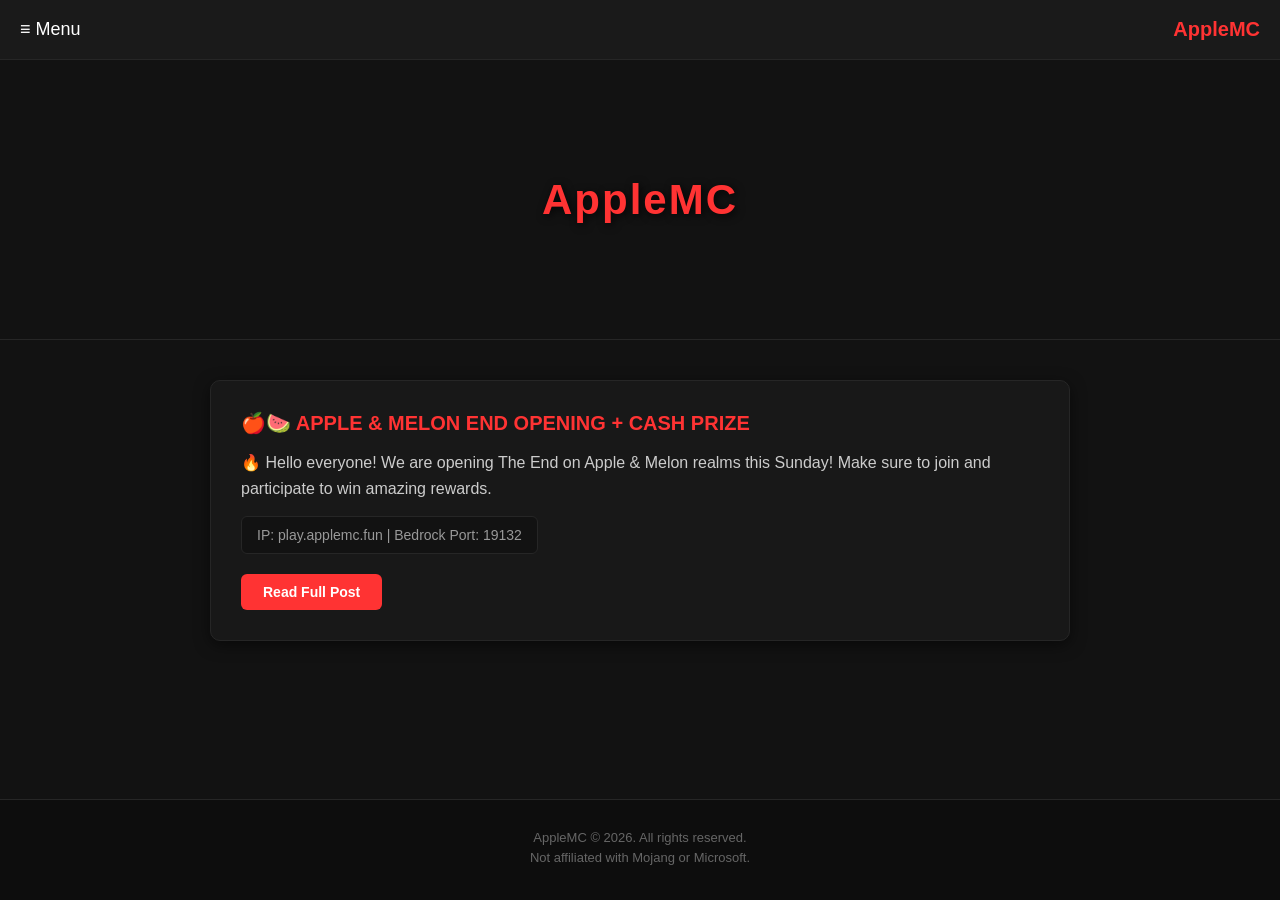
==== commit a125a6ea: "Update index.html" ====
--- a/index.html
+++ b/index.html
@@ -15,33 +15,93 @@
         body {
             background-color: #121212;
             color: #ffffff;
-            display: flex;
-            min-height: 100vh;
-        }
-
-        /* Sidebar Styling */
+            overflow-x: hidden;
+        }
+
+        /* Top Header with Menu Button */
+        .top-header {
+            position: fixed;
+            top: 0;
+            left: 0;
+            width: 100%;
+            height: 60px;
+            background-color: #1a1a1a;
+            border-bottom: 1px solid #262626;
+            display: flex;
+            align-items: center;
+            justify-content: space-between;
+            padding: 0 20px;
+            z-index: 100;
+        }
+
+        .menu-btn {
+            background: none;
+            border: none;
+            color: #ffffff;
+            font-size: 18px;
+            cursor: pointer;
+            display: flex;
+            align-items: center;
+            gap: 8px;
+        }
+
+        .logo-text {
+            color: #ff3333;
+            font-weight: bold;
+            font-size: 20px;
+        }
+
+        /* Sidebar Styling (Hidden by default) */
         .sidebar {
+            position: fixed;
+            top: 0;
+            left: -280px;
             width: 260px;
+            height: 100%;
             background-color: #1a1a1a;
             border-right: 1px solid #262626;
             padding: 20px;
             display: flex;
             flex-direction: column;
-        }
-
-        .sidebar h2 {
+            transition: left 0.3s ease;
+            z-index: 1000;
+        }
+
+        .sidebar.open {
+            left: 0;
+        }
+
+        .sidebar-header {
+            display: flex;
+            justify-content: space-between;
+            align-items: center;
+            margin-bottom: 30px;
+        }
+
+        .sidebar-header h2 {
             color: #ff3333;
-            margin-bottom: 30px;
-            font-size: 22px;
-            letter-spacing: 1px;
+            font-size: 20px;
+        }
+
+        .close-btn {
+            background: none;
+            border: none;
+            color: #888;
+            font-size: 20px;
+            cursor: pointer;
+        }
+
+        .close-btn:hover {
+            color: #fff;
         }
 
         .sidebar ul {
             list-style: none;
+            overflow-y: auto;
         }
 
         .sidebar ul li {
-            margin-bottom: 10px;
+            margin-bottom: 8px;
         }
 
         .sidebar ul li a {
@@ -59,12 +119,35 @@
             background-color: #ff3333;
         }
 
+        .sidebar-divider {
+            border: 0;
+            height: 1px;
+            background: #262626;
+            margin: 15px 0;
+        }
+
+        /* Overlay background when sidebar is open */
+        .overlay {
+            position: fixed;
+            top: 0;
+            left: 0;
+            width: 100%;
+            height: 100%;
+            background: rgba(0,0,0,0.5);
+            display: none;
+            z-index: 999;
+        }
+
+        .overlay.active {
+            display: block;
+        }
+
         /* Main Content Area */
         .main-content {
-            flex: 1;
+            margin-top: 60px;
             display: flex;
             flex-direction: column;
-            overflow-y: auto;
+            min-height: calc(100vh - 60px);
         }
 
         /* Hero Banner */
@@ -86,7 +169,7 @@
 
         /* Content Container */
         .content-container {
-            padding: 40px;
+            padding: 40px 20px;
             max-width: 900px;
             margin: 0 auto;
             width: 100%;
@@ -158,17 +241,36 @@
 </head>
 <body>
 
-    <!-- সাইডবার মেনু -->
-    <div class="sidebar">
-        <h2>AppleMC</h2>
+    <!-- টপ হেডার (যেখানে মেনু বাটন থাকবে) -->
+    <header class="top-header">
+        <button class="menu-btn" id="menuToggle">
+            <span>≡ Menu</span>
+        </button>
+        <div class="logo-text">AppleMC</div>
+    </header>
+
+    <!-- ওভারলে (সাইডবার খুললে পেছনের স্ক্রিন অন্ধকার করার জন্য) -->
+    <div class="overlay" id="overlay"></div>
+
+    <!-- সাইডবার মেনু (যা ক্লিক করলে ওপেন হবে) -->
+    <div class="sidebar" id="sidebar">
+        <div class="sidebar-header">
+            <h2>AppleMC</h2>
+            <button class="close-btn" id="closeSidebar">&times;</button>
+        </div>
         <ul>
             <li><a href="#" class="active">Home</a></li>
             <li><a href="#">Rules</a></li>
             <li><a href="#">Vote</a></li>
-            <li><a href="#">Map</a></li>
+            <li><a href="#">Discord</a></li>
             <li><a href="#">Store</a></li>
             <li><a href="#">Staff</a></li>
             <li><a href="#">Apply</a></li>
+        </ul>
+        <hr class="sidebar-divider">
+        <ul>
+            <li><a href="#">Log In</a></li>
+            <li><a href="#">Register</a></li>
         </ul>
     </div>
 
@@ -200,5 +302,22 @@
         </footer>
     </div>
 
+    <!-- জাভাস্ক্রিপ্ট কোড সাইডবার কন্ট্রোল করার জন্য -->
+    <script>
+        const menuToggle = document.getElementById('menuToggle');
+        const sidebar = document.getElementById('sidebar');
+        const closeSidebar = document.getElementById('closeSidebar');
+        const overlay = document.getElementById('overlay');
+
+        function toggleMenu() {
+            sidebar.classList.toggle('open');
+            overlay.classList.toggle('active');
+        }
+
+        menuToggle.addEventListener('click', toggleMenu);
+        closeSidebar.addEventListener('click', toggleMenu);
+        overlay.addEventListener('click', toggleMenu);
+    </script>
+
 </body>
 </html>
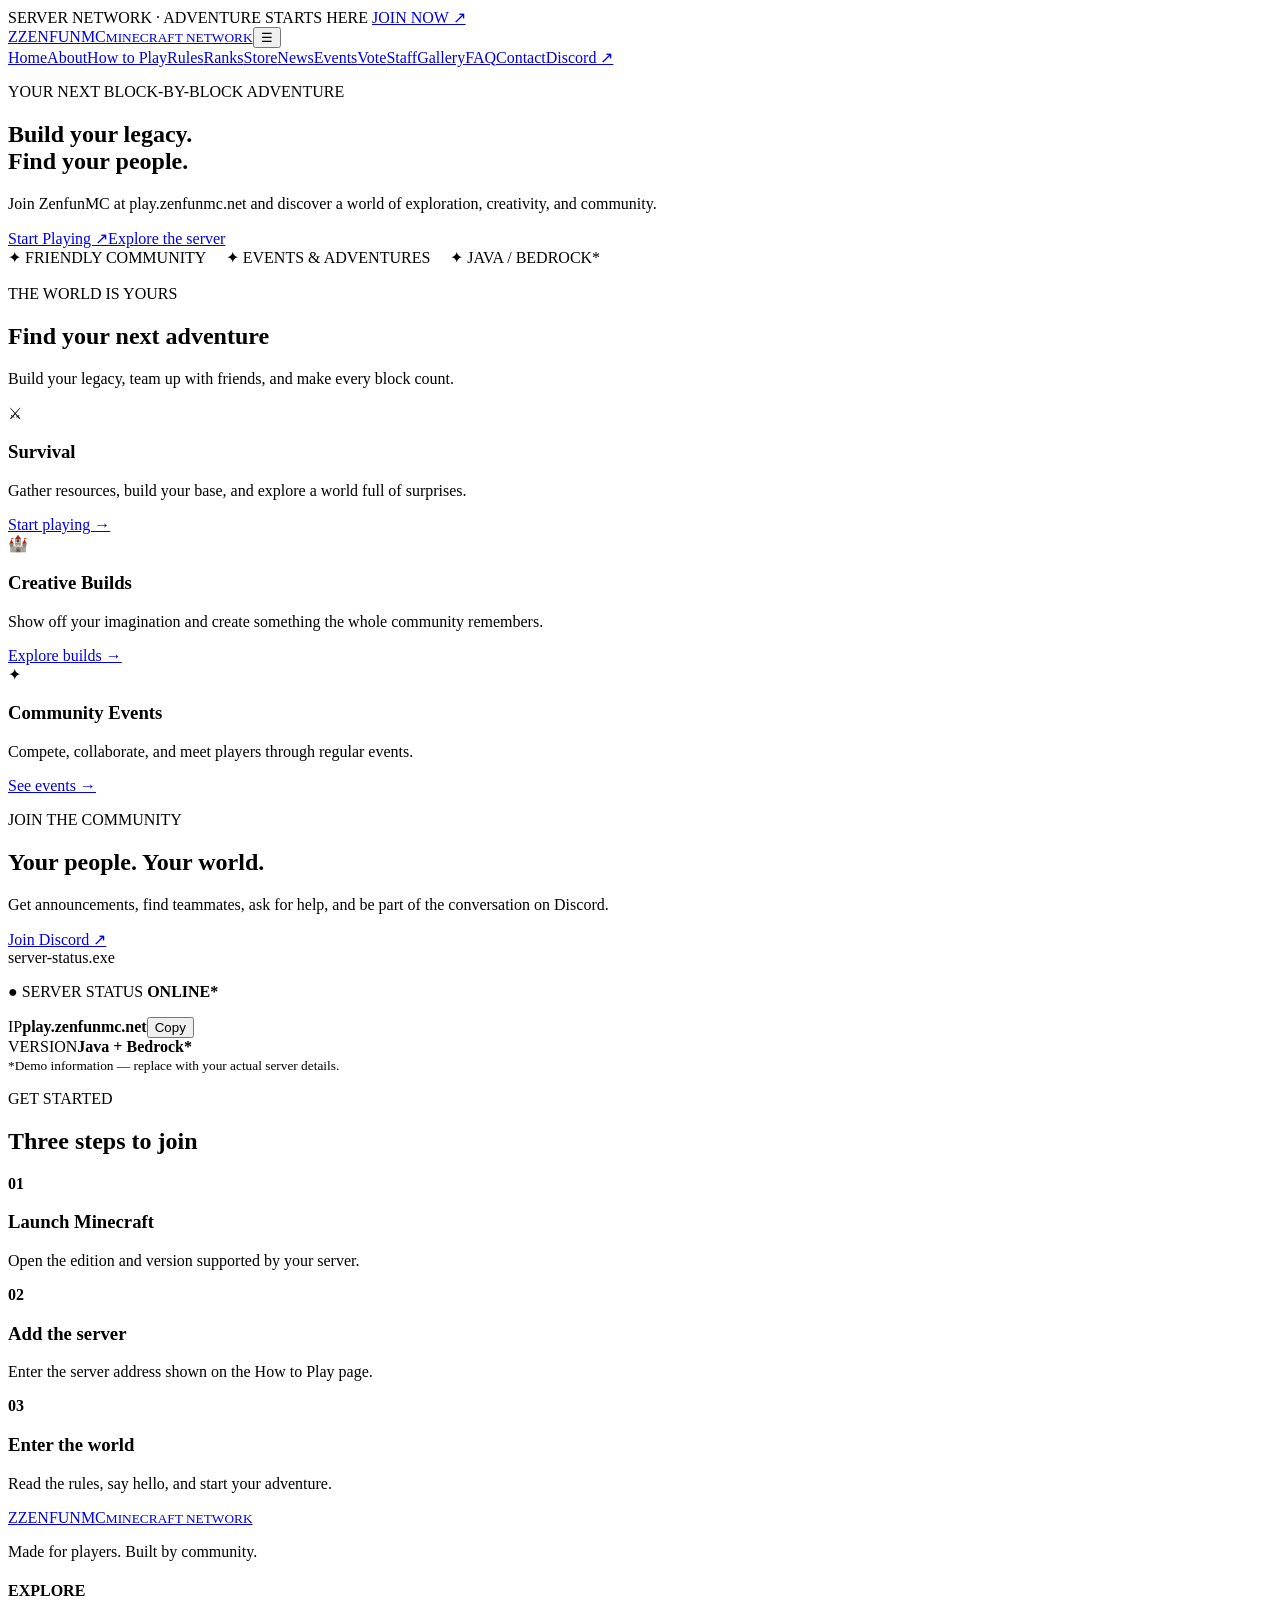
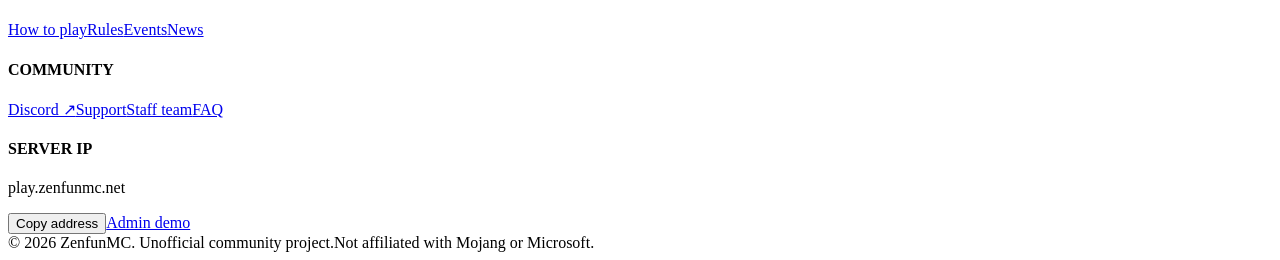
==== commit 864d9063: "Add files via upload" ====
--- a/index.html
+++ b/index.html
@@ -1,323 +1,3 @@
-<!DOCTYPE html>
-<html lang="bn">
-<head>
-    <meta charset="UTF-8">
-    <meta name="viewport" content="width=device-width, initial-scale=1.0">
-    <title>AppleMC - Minecraft Server</title>
-    <style>
-        * {
-            margin: 0;
-            padding: 0;
-            box-sizing: border-box;
-            font-family: 'Segoe UI', Tahoma, Geneva, Verdana, sans-serif;
-        }
-
-        body {
-            background-color: #121212;
-            color: #ffffff;
-            overflow-x: hidden;
-        }
-
-        /* Top Header with Menu Button */
-        .top-header {
-            position: fixed;
-            top: 0;
-            left: 0;
-            width: 100%;
-            height: 60px;
-            background-color: #1a1a1a;
-            border-bottom: 1px solid #262626;
-            display: flex;
-            align-items: center;
-            justify-content: space-between;
-            padding: 0 20px;
-            z-index: 100;
-        }
-
-        .menu-btn {
-            background: none;
-            border: none;
-            color: #ffffff;
-            font-size: 18px;
-            cursor: pointer;
-            display: flex;
-            align-items: center;
-            gap: 8px;
-        }
-
-        .logo-text {
-            color: #ff3333;
-            font-weight: bold;
-            font-size: 20px;
-        }
-
-        /* Sidebar Styling (Hidden by default) */
-        .sidebar {
-            position: fixed;
-            top: 0;
-            left: -280px;
-            width: 260px;
-            height: 100%;
-            background-color: #1a1a1a;
-            border-right: 1px solid #262626;
-            padding: 20px;
-            display: flex;
-            flex-direction: column;
-            transition: left 0.3s ease;
-            z-index: 1000;
-        }
-
-        .sidebar.open {
-            left: 0;
-        }
-
-        .sidebar-header {
-            display: flex;
-            justify-content: space-between;
-            align-items: center;
-            margin-bottom: 30px;
-        }
-
-        .sidebar-header h2 {
-            color: #ff3333;
-            font-size: 20px;
-        }
-
-        .close-btn {
-            background: none;
-            border: none;
-            color: #888;
-            font-size: 20px;
-            cursor: pointer;
-        }
-
-        .close-btn:hover {
-            color: #fff;
-        }
-
-        .sidebar ul {
-            list-style: none;
-            overflow-y: auto;
-        }
-
-        .sidebar ul li {
-            margin-bottom: 8px;
-        }
-
-        .sidebar ul li a {
-            color: #b0b0b0;
-            text-decoration: none;
-            font-size: 15px;
-            display: block;
-            padding: 10px 15px;
-            border-radius: 6px;
-            transition: all 0.3s ease;
-        }
-
-        .sidebar ul li a:hover, .sidebar ul li a.active {
-            color: #ffffff;
-            background-color: #ff3333;
-        }
-
-        .sidebar-divider {
-            border: 0;
-            height: 1px;
-            background: #262626;
-            margin: 15px 0;
-        }
-
-        /* Overlay background when sidebar is open */
-        .overlay {
-            position: fixed;
-            top: 0;
-            left: 0;
-            width: 100%;
-            height: 100%;
-            background: rgba(0,0,0,0.5);
-            display: none;
-            z-index: 999;
-        }
-
-        .overlay.active {
-            display: block;
-        }
-
-        /* Main Content Area */
-        .main-content {
-            margin-top: 60px;
-            display: flex;
-            flex-direction: column;
-            min-height: calc(100vh - 60px);
-        }
-
-        /* Hero Banner */
-        .hero-banner {
-            height: 280px;
-            background: linear-gradient(rgba(18, 18, 18, 0.4), rgba(18, 18, 18, 0.9)), url('https://images.unsplash.com/photo-1607604276583-eef5d076aa5f?q=80&w=1200&auto=format&fit=crop') center/cover;
-            display: flex;
-            justify-content: center;
-            align-items: center;
-            border-bottom: 1px solid #262626;
-        }
-
-        .hero-logo h1 {
-            color: #ff3333;
-            font-size: 42px;
-            text-shadow: 2px 2px 8px rgba(0, 0, 0, 0.8);
-            letter-spacing: 2px;
-        }
-
-        /* Content Container */
-        .content-container {
-            padding: 40px 20px;
-            max-width: 900px;
-            margin: 0 auto;
-            width: 100%;
-        }
-
-        .card {
-            background-color: #181818;
-            border: 1px solid #262626;
-            border-radius: 10px;
-            padding: 30px;
-            margin-bottom: 30px;
-            box-shadow: 0 4px 15px rgba(0,0,0,0.5);
-        }
-
-        .card h3 {
-            color: #ff3333;
-            margin-bottom: 15px;
-            font-size: 20px;
-        }
-
-        .card p {
-            color: #cccccc;
-            line-height: 1.6;
-            margin-bottom: 15px;
-        }
-
-        .server-ip {
-            background-color: #121212;
-            padding: 10px 15px;
-            border-radius: 6px;
-            border: 1px solid #262626;
-            font-size: 14px;
-            color: #999999;
-            margin-bottom: 20px;
-            display: inline-block;
-        }
-
-        .btn {
-            display: inline-block;
-            background-color: #ff3333;
-            color: white;
-            padding: 10px 22px;
-            text-decoration: none;
-            border-radius: 6px;
-            font-weight: 600;
-            font-size: 14px;
-            transition: background-color 0.3s ease;
-        }
-
-        .btn:hover {
-            background-color: #e02e2e;
-        }
-
-        /* Footer */
-        footer {
-            background-color: #0d0d0d;
-            padding: 30px;
-            text-align: center;
-            border-top: 1px solid #262626;
-            color: #666666;
-            font-size: 13px;
-            margin-top: auto;
-        }
-
-        footer p {
-            margin-bottom: 5px;
-        }
-    </style>
-</head>
-<body>
-
-    <!-- টপ হেডার (যেখানে মেনু বাটন থাকবে) -->
-    <header class="top-header">
-        <button class="menu-btn" id="menuToggle">
-            <span>≡ Menu</span>
-        </button>
-        <div class="logo-text">AppleMC</div>
-    </header>
-
-    <!-- ওভারলে (সাইডবার খুললে পেছনের স্ক্রিন অন্ধকার করার জন্য) -->
-    <div class="overlay" id="overlay"></div>
-
-    <!-- সাইডবার মেনু (যা ক্লিক করলে ওপেন হবে) -->
-    <div class="sidebar" id="sidebar">
-        <div class="sidebar-header">
-            <h2>AppleMC</h2>
-            <button class="close-btn" id="closeSidebar">&times;</button>
-        </div>
-        <ul>
-            <li><a href="#" class="active">Home</a></li>
-            <li><a href="#">Rules</a></li>
-            <li><a href="#">Vote</a></li>
-            <li><a href="#">Discord</a></li>
-            <li><a href="#">Store</a></li>
-            <li><a href="#">Staff</a></li>
-            <li><a href="#">Apply</a></li>
-        </ul>
-        <hr class="sidebar-divider">
-        <ul>
-            <li><a href="#">Log In</a></li>
-            <li><a href="#">Register</a></li>
-        </ul>
-    </div>
-
-    <!-- মূল কন্টেন্ট অংশ -->
-    <div class="main-content">
-        <!-- ব্যানার ইমেজ -->
-        <div class="hero-banner">
-            <div class="hero-logo">
-                <h1>AppleMC</h1>
-            </div>
-        </div>
-
-        <!-- পোস্ট এবং আপডেট সেকশন -->
-        <div class="content-container">
-            <div class="card">
-                <h3>🍎🍉 APPLE & MELON END OPENING + CASH PRIZE</h3>
-                <p>🔥 Hello everyone! We are opening The End on Apple & Melon realms this Sunday! Make sure to join and participate to win amazing rewards.</p>
-                <div class="server-ip">IP: play.applemc.fun | Bedrock Port: 19132</div>
-                <div>
-                    <a href="#" class="btn">Read Full Post</a>
-                </div>
-            </div>
-        </div>
-
-        <!-- ফুটার -->
-        <footer>
-            <p>AppleMC © 2026. All rights reserved.</p>
-            <p>Not affiliated with Mojang or Microsoft.</p>
-        </footer>
-    </div>
-
-    <!-- জাভাস্ক্রিপ্ট কোড সাইডবার কন্ট্রোল করার জন্য -->
-    <script>
-        const menuToggle = document.getElementById('menuToggle');
-        const sidebar = document.getElementById('sidebar');
-        const closeSidebar = document.getElementById('closeSidebar');
-        const overlay = document.getElementById('overlay');
-
-        function toggleMenu() {
-            sidebar.classList.toggle('open');
-            overlay.classList.toggle('active');
-        }
-
-        menuToggle.addEventListener('click', toggleMenu);
-        closeSidebar.addEventListener('click', toggleMenu);
-        overlay.addEventListener('click', toggleMenu);
-    </script>
-
-</body>
-</html>
+<!doctype html><html lang="en"><head><meta charset="utf-8"><meta name="viewport" content="width=device-width,initial-scale=1"><meta name="description" content="A Minecraft community built for adventures, friends, and legendary builds."><title>Home | ZenfunMC</title><link rel="preconnect" href="https://fonts.googleapis.com"><link href="https://fonts.googleapis.com/css2?family=DM+Mono:wght@400;500&family=Space+Grotesk:wght@400;500;600;700&display=swap" rel="stylesheet"><link rel="stylesheet" href="assets/css/style.css"></head><body><div class="announcement"><span class="live-dot"></span> SERVER NETWORK · ADVENTURE STARTS HERE <a href="play.html">JOIN NOW ↗</a></div><header class="site-header"><div class="container nav-wrap"><a class="brand" href="index.html"><span class="brand-mark">Z</span><span>ZENFUN<span class="brand-accent">MC</span><small>MINECRAFT NETWORK</small></span></a><button class="menu-toggle" aria-label="Toggle navigation" aria-expanded="false">☰</button><nav class="main-nav"><a href="index.html" class="active">Home</a><a href="about.html" class="">About</a><a href="play.html" class="">How to Play</a><a href="rules.html" class="">Rules</a><a href="ranks.html" class="">Ranks</a><a href="store.html" class="">Store</a><a href="news.html" class="">News</a><a href="events.html" class="">Events</a><a href="vote.html" class="">Vote</a><a href="staff.html" class="">Staff</a><a href="gallery.html" class="">Gallery</a><a href="faq.html" class="">FAQ</a><a href="contact.html" class="">Contact</a><a class="nav-discord" href="https://discord.gg/zenfunmc" target="_blank" rel="noreferrer">Discord ↗</a></nav></div></header><main><section class="hero"><div class="container hero-content"><p class="eyebrow"><span class="live-dot"></span> YOUR NEXT BLOCK-BY-BLOCK ADVENTURE</p><h1>Build your <span>legacy.</span><br>Find your people.</h1><p class="hero-copy">Join ZenfunMC at play.zenfunmc.net and discover a world of exploration, creativity, and community.</p><div class="hero-actions"><a class="btn primary" href="play.html">Start Playing ↗</a><a class="btn ghost" href="about.html">Explore the server</a></div><div class="hero-meta">✦ FRIENDLY COMMUNITY　 ✦ EVENTS & ADVENTURES　 ✦ JAVA / BEDROCK*</div></div><div class="block-art"><div class="cube cube-a"></div><div class="cube cube-b"></div><div class="cube cube-c"></div><div class="cube cube-d"></div><div class="orbit"></div></div></section><section class="section"><div class="container"><div class="section-head"><p class="eyebrow">THE WORLD IS YOURS</p><h2>Find your <span>next adventure</span></h2><p>Build your legacy, team up with friends, and make every block count.</p></div><div class="cards three"><article class="feature-card"><div class="feature-icon">⚔</div><h3>Survival</h3><p>Gather resources, build your base, and explore a world full of surprises.</p><a href="play.html" class="text-link">Start playing →</a></article><article class="feature-card"><div class="feature-icon">🏰</div><h3>Creative Builds</h3><p>Show off your imagination and create something the whole community remembers.</p><a href="gallery.html" class="text-link">Explore builds →</a></article><article class="feature-card"><div class="feature-icon">✦</div><h3>Community Events</h3><p>Compete, collaborate, and meet players through regular events.</p><a href="events.html" class="text-link">See events →</a></article></div></div></section>
+<section class="section dark-section"><div class="container split"><div><p class="eyebrow">JOIN THE COMMUNITY</p><h2>Your people. <span>Your world.</span></h2><p>Get announcements, find teammates, ask for help, and be part of the conversation on Discord.</p><a class="btn primary" href="https://discord.gg/zenfunmc" target="_blank" rel="noreferrer">Join Discord ↗</a></div><div class="terminal-card"><div class="terminal-top"><i></i><i></i><i></i><span>server-status.exe</span></div><p><span class="green">●</span> SERVER STATUS <b>ONLINE*</b></p><div class="terminal-line"><span>IP</span><strong data-server-ip>play.zenfunmc.net</strong><button class="copy-btn" data-copy-ip>Copy</button></div><div class="terminal-line"><span>VERSION</span><strong>Java + Bedrock*</strong></div><small>*Demo information — replace with your actual server details.</small></div></div></section>
+<section class="section"><div class="container"><div class="section-head"><p class="eyebrow">GET STARTED</p><h2>Three steps to <span>join</span></h2></div><div class="steps"><div><b>01</b><h3>Launch Minecraft</h3><p>Open the edition and version supported by your server.</p></div><div><b>02</b><h3>Add the server</h3><p>Enter the server address shown on the How to Play page.</p></div><div><b>03</b><h3>Enter the world</h3><p>Read the rules, say hello, and start your adventure.</p></div></div></div></section></main><footer class="site-footer"><div class="container footer-grid"><div><a class="brand" href="index.html"><span class="brand-mark">Z</span><span>ZENFUN<span class="brand-accent">MC</span><small>MINECRAFT NETWORK</small></span></a><p class="footer-note">Made for players. Built by community.</p></div><div><h4>EXPLORE</h4><a href="play.html">How to play</a><a href="rules.html">Rules</a><a href="events.html">Events</a><a href="news.html">News</a></div><div><h4>COMMUNITY</h4><a href="https://discord.gg/zenfunmc" target="_blank" rel="noreferrer">Discord ↗</a><a href="contact.html">Support</a><a href="staff.html">Staff team</a><a href="faq.html">FAQ</a></div><div><h4>SERVER IP</h4><p class="footer-ip" data-server-ip>play.zenfunmc.net</p><button class="copy-btn" data-copy-ip>Copy address</button><a href="admin.html">Admin demo</a></div></div><div class="container footer-bottom"><span>© 2026 ZenfunMC. Unofficial community project.</span><span>Not affiliated with Mojang or Microsoft.</span></div></footer><script src="assets/js/main.js"></script></body></html>
